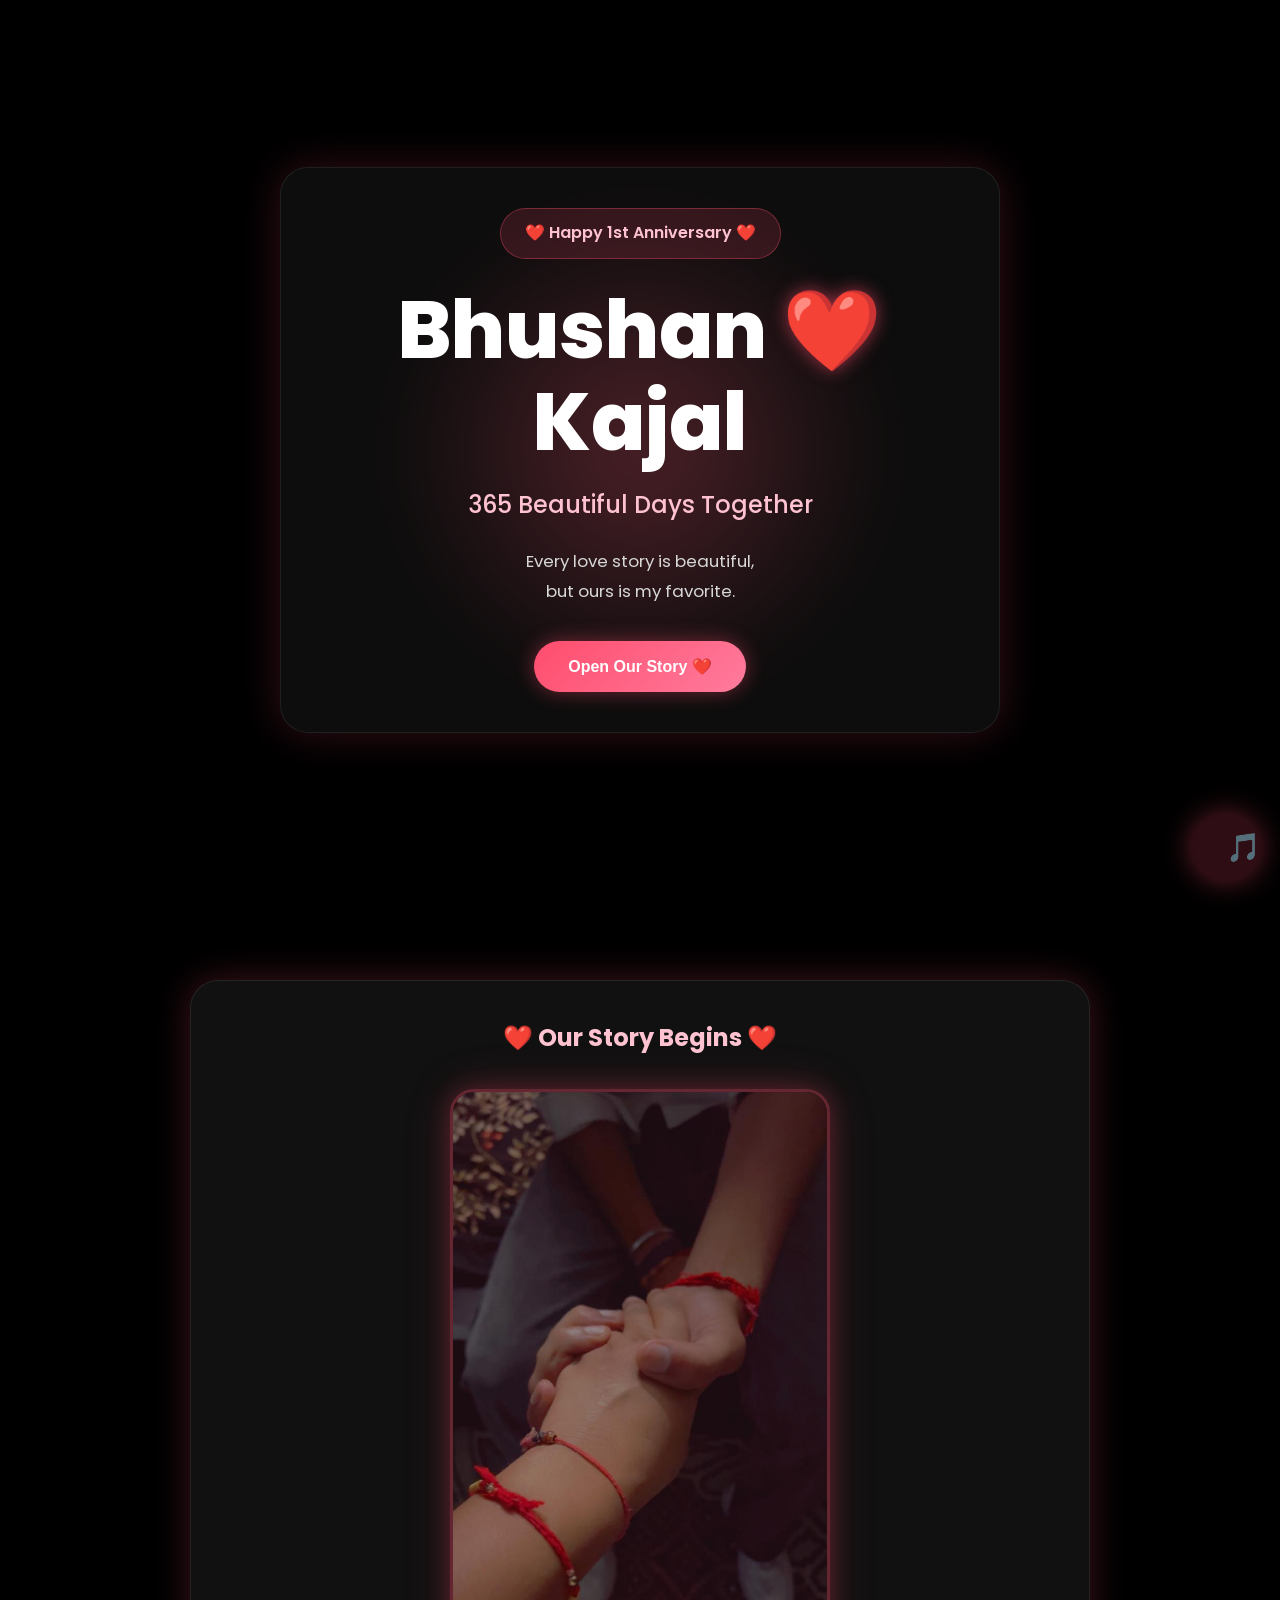
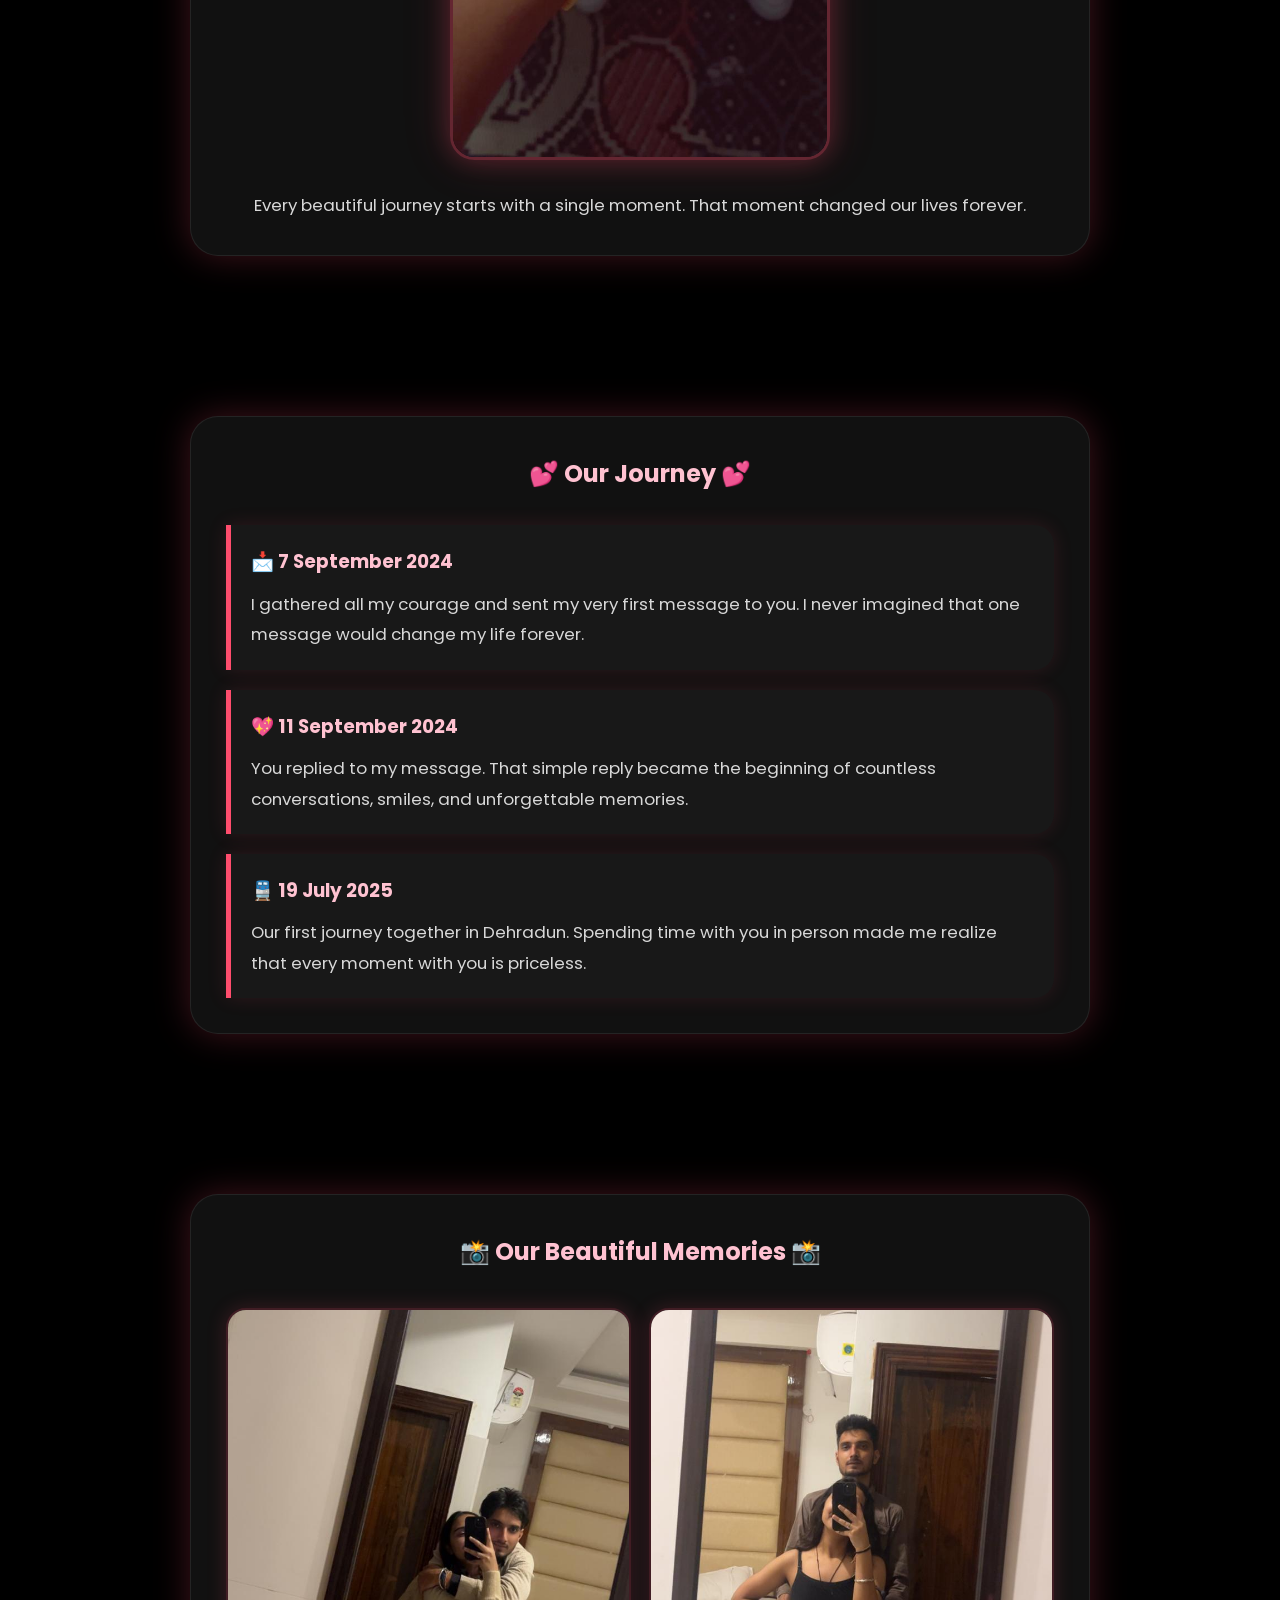
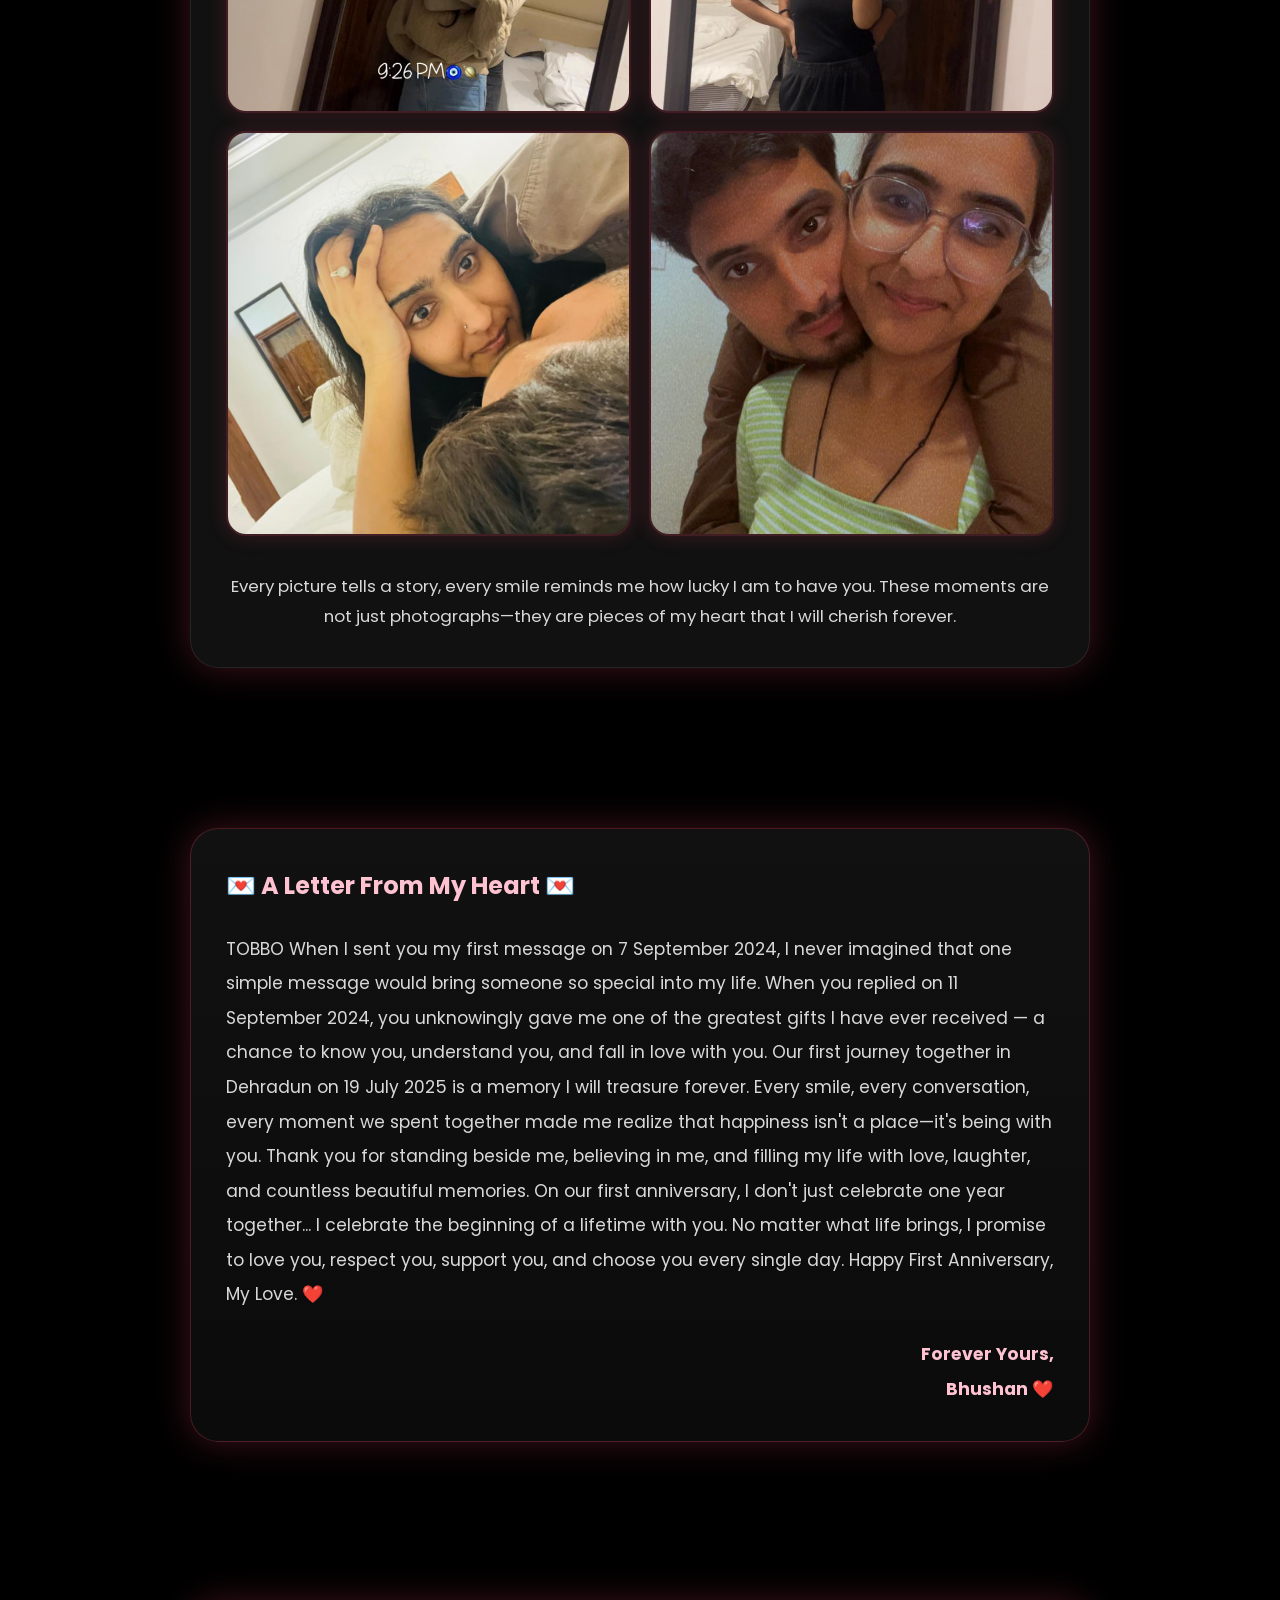
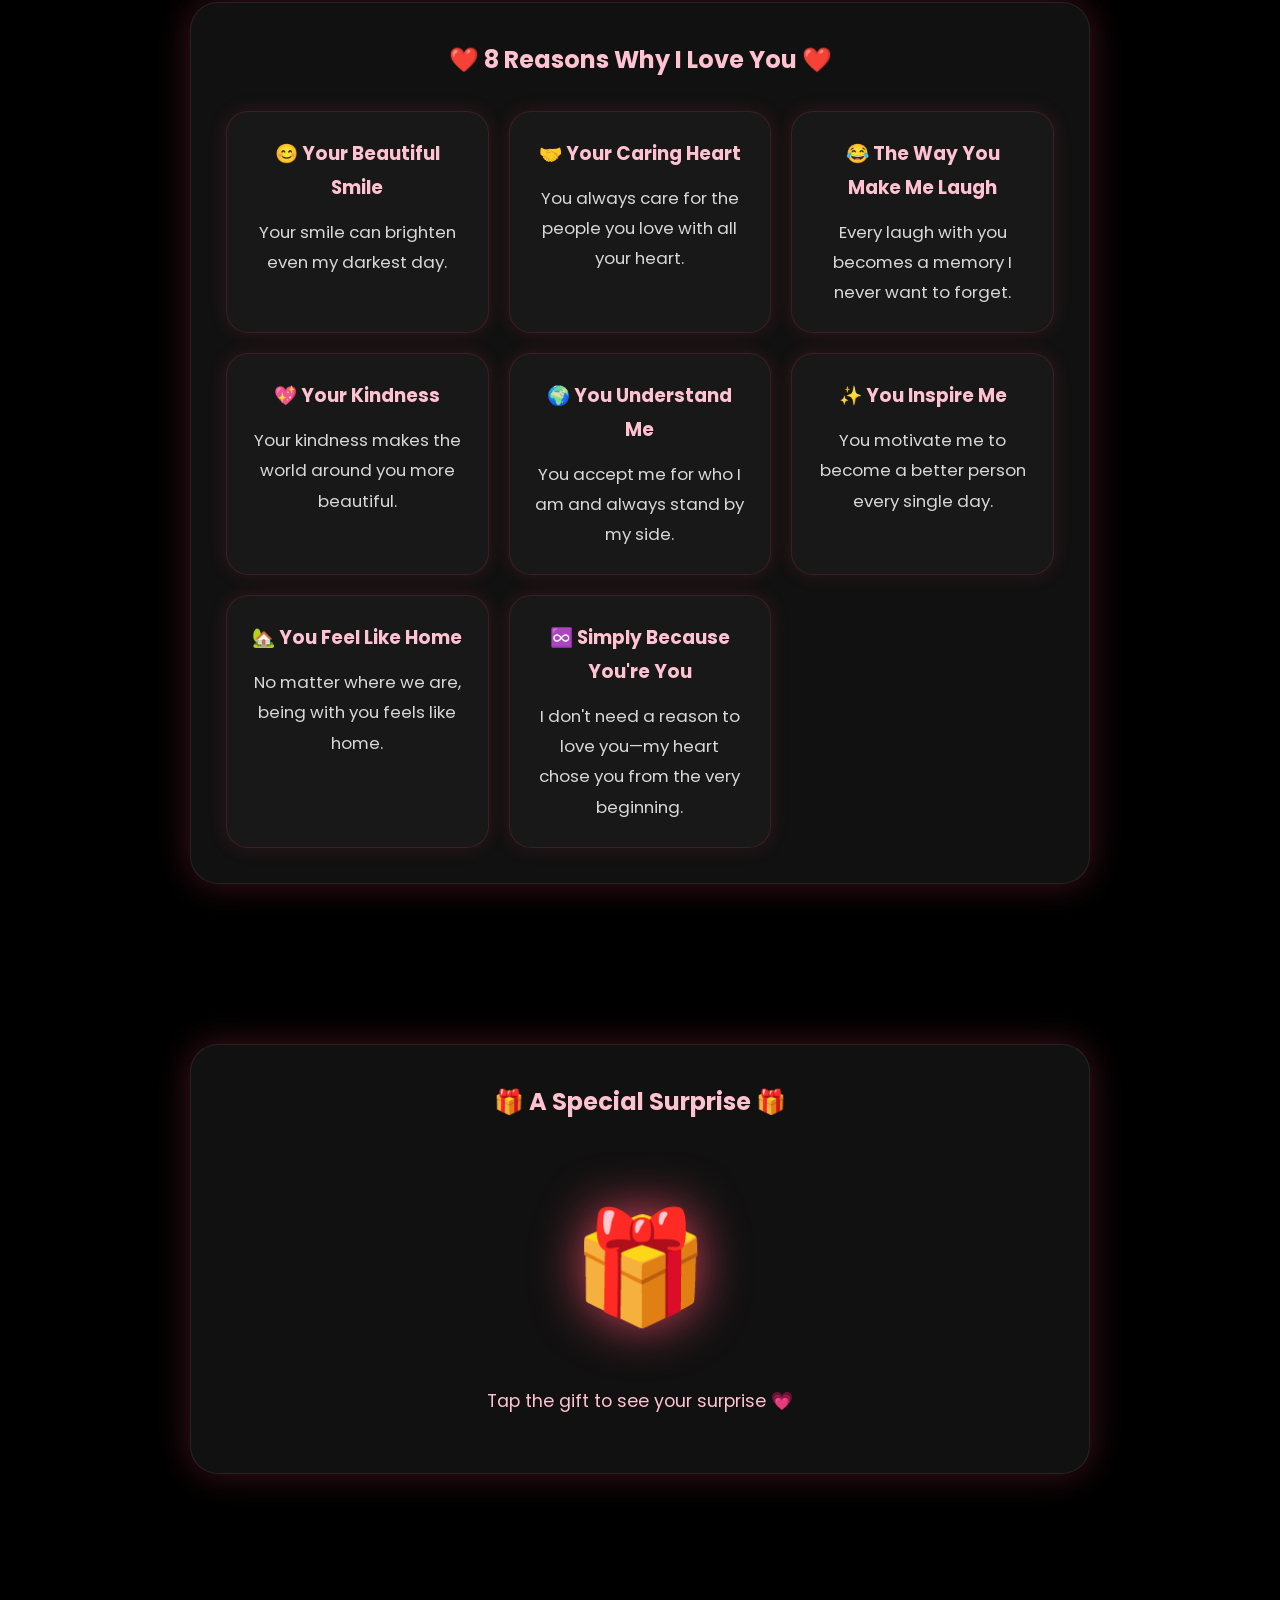
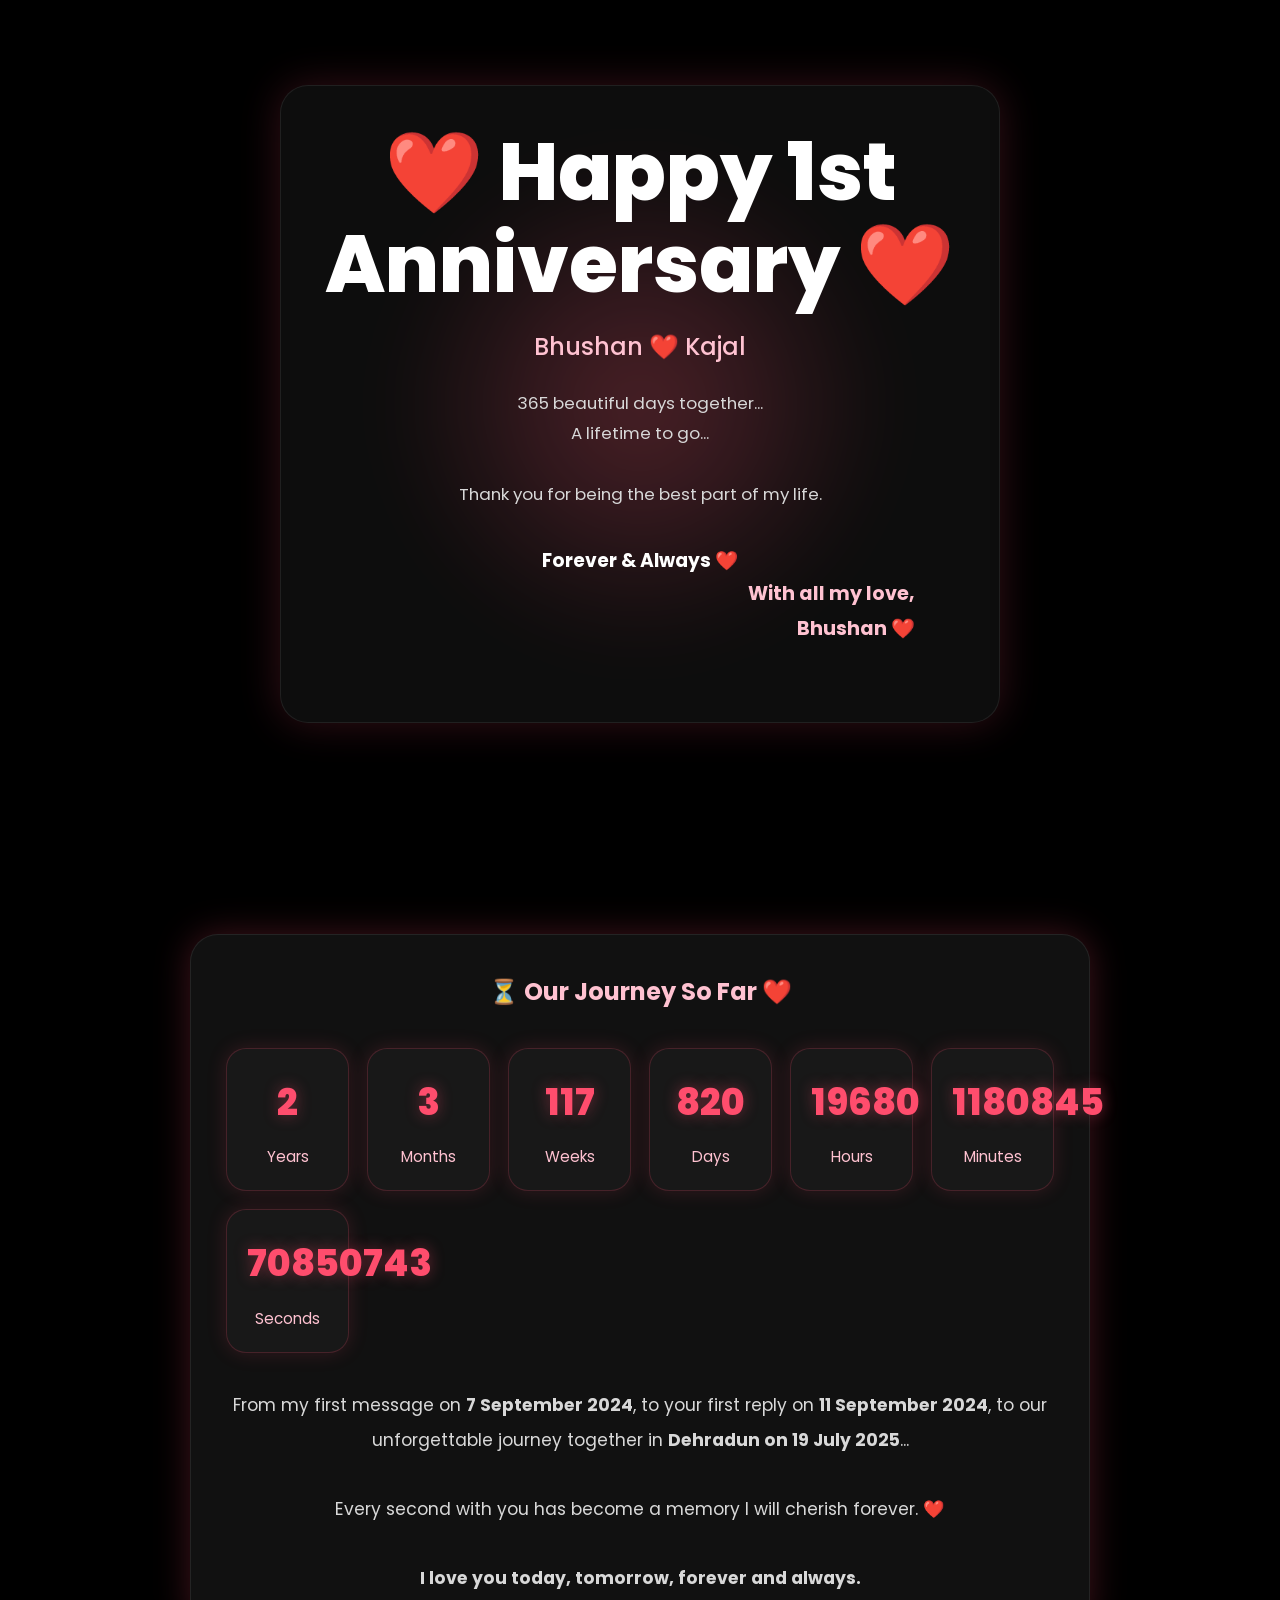
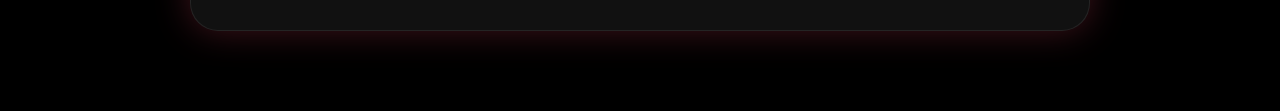
==== index.html @ 85b5dd40 "Initial commit: One Year Togetherness website" ====
<!DOCTYPE html>
<html lang="en">
<head>
<meta charset="UTF-8">
<meta name="viewport" content="width=device-width, initial-scale=1.0">
<title>Bhushan ❤️ Kajal</title>

<link rel="stylesheet" href="assets/css/style.css">

<link href="https://fonts.googleapis.com/css2?family=Poppins:wght@300;400;600;700;800&display=swap" rel="stylesheet">

</head>

<body>
<div id="particles"></div>
<div id="loader">
<div class="loader-heart">❤️</div>
<h1>Bhushan ❤️ Kajal</h1>
<p>Loading Our Love Story...</p>
</div>

<section id="home" class="hero">

<div class="overlay"></div>

<div class="content">

<div class="badge">
❤️ Happy 1st Anniversary ❤️
</div>

<h1>
Bhushan <span>❤️</span> Kajal
</h1>

<h2>365 Beautiful Days Together</h2>

<p>
Every love story is beautiful,<br>
but ours is my favorite.
</p>

<button id="startStory">
Open Our Story ❤️
</button>

</div>

</section>

<section id="story" class="story">

<div class="story-card">

<h2>❤️ Our Story Begins ❤️</h2>

<img src="assets/images/1.jpg" class="story-photo">

<p>
Every beautiful journey starts with a single moment.
That moment changed our lives forever.
</p>

</div>

</section>


<section id="how-we-met" class="story">

<div class="story-card">

<h2>💕 Our Journey 💕</h2>

<div class="timeline">

<div class="timeline-item">
<h3>📩 7 September 2024</h3>
<p>I gathered all my courage and sent my very first message to you. I never imagined that one message would change my life forever.</p>
</div>

<div class="timeline-item">
<h3>💖 11 September 2024</h3>
<p>You replied to my message. That simple reply became the beginning of countless conversations, smiles, and unforgettable memories.</p>
</div>

<div class="timeline-item">
<h3>🚆 19 July 2025</h3>
<p>Our first journey together in Dehradun. Spending time with you in person made me realize that every moment with you is priceless.</p>
</div>

</div>

</div>

</section>


<section id="memories" class="story">

<div class="story-card">

<h2>📸 Our Beautiful Memories 📸</h2>

<div class="gallery">

<img src="assets/images/3.jpg" alt="Memory 1">
<img src="assets/images/4.jpg" alt="Memory 2">
<img src="assets/images/5.jpg" alt="Memory 3">
<img src="assets/images/6.jpg" alt="Memory 4">

</div>

<p>
Every picture tells a story, every smile reminds me how lucky I am to have you.
These moments are not just photographs—they are pieces of my heart that I will cherish forever.
</p>

</div>

</section>


<section id="letter" class="story">

<div class="story-card letter">

<h2>💌 A Letter From My Heart 💌</h2>

<p>

TOBBO

When I sent you my first message on 7 September 2024, I never imagined that one simple message would bring someone so special into my life.

When you replied on 11 September 2024, you unknowingly gave me one of the greatest gifts I have ever received — a chance to know you, understand you, and fall in love with you.

Our first journey together in Dehradun on 19 July 2025 is a memory I will treasure forever. Every smile, every conversation, every moment we spent together made me realize that happiness isn't a place—it's being with you.

Thank you for standing beside me, believing in me, and filling my life with love, laughter, and countless beautiful memories.

On our first anniversary, I don't just celebrate one year together...
I celebrate the beginning of a lifetime with you.

No matter what life brings, I promise to love you, respect you, support you, and choose you every single day.

Happy First Anniversary, My Love. ❤️

</p>

<p class="signature">
Forever Yours,<br>
Bhushan ❤️
</p>

</div>

</section>


<section id="reasons" class="story">

<div class="story-card">

<h2>❤️ 8 Reasons Why I Love You ❤️</h2>

<div class="reasons-grid">

<div class="reason-card">
<h3>😊 Your Beautiful Smile</h3>
<p>Your smile can brighten even my darkest day.</p>
</div>

<div class="reason-card">
<h3>🤝 Your Caring Heart</h3>
<p>You always care for the people you love with all your heart.</p>
</div>

<div class="reason-card">
<h3>😂 The Way You Make Me Laugh</h3>
<p>Every laugh with you becomes a memory I never want to forget.</p>
</div>

<div class="reason-card">
<h3>💖 Your Kindness</h3>
<p>Your kindness makes the world around you more beautiful.</p>
</div>

<div class="reason-card">
<h3>🌍 You Understand Me</h3>
<p>You accept me for who I am and always stand by my side.</p>
</div>

<div class="reason-card">
<h3>✨ You Inspire Me</h3>
<p>You motivate me to become a better person every single day.</p>
</div>

<div class="reason-card">
<h3>🏡 You Feel Like Home</h3>
<p>No matter where we are, being with you feels like home.</p>
</div>

<div class="reason-card">
<h3>♾️ Simply Because You're You</h3>
<p>I don't need a reason to love you—my heart chose you from the very beginning.</p>
</div>

</div>

</div>

</section>


<section id="surprise" class="story">

<div class="story-card">

<h2>🎁 A Special Surprise 🎁</h2>

<div class="gift-container">

<div id="gift" class="gift-box">🎁</div>

<p class="gift-text">Tap the gift to see your surprise 💗</p>

<div id="secretMessage" class="secret-message">

<div class="photo-glow">
<img src="assets/images/8.jpg" class="surprise-photo">
</div>

<h2>I Love You Kajal ❤️</h2>

<p>
You are the best thing that has ever happened to me.<br><br>
Happy First Anniversary, My Love ❤️
</p>

</div>

</div>

</div>

</section>


<section id="finale" class="hero finale">

<div class="overlay"></div>

<div class="content"><h1>❤️ Happy 1st Anniversary ❤️</h1>

<h2>Bhushan ❤️ Kajal</h2>

<p class="final-text">
365 beautiful days together...<br>
A lifetime to go...<br><br>

Thank you for being the best part of my life.
</p>

<h3 class="forever">
Forever & Always ❤️
</h3>

<p class="signature">
With all my love,<br>
Bhushan ❤️
</p>

</div>

</section>

<section id="timer" class="story">

<div class="story-card">

<h2>⏳ Our Journey So Far ❤️</h2>

<div class="timer-grid">

<div class="timer-box">
<span id="years">0</span>
<small>Years</small>
</div>

<div class="timer-box">
<span id="months">0</span>
<small>Months</small>
</div>

<div class="timer-box">
<span id="weeks">0</span>
<small>Weeks</small>
</div>

<div class="timer-box">
<span id="days">0</span>
<small>Days</small>
</div>

<div class="timer-box">
<span id="hours">0</span>
<small>Hours</small>
</div>

<div class="timer-box">
<span id="minutes">0</span>
<small>Minutes</small>
</div>

<div class="timer-box">
<span id="seconds">0</span>
<small>Seconds</small>
</div>

</div>

<p class="journey-ending">

From my first message on <strong>7 September 2024</strong>,
to your first reply on <strong>11 September 2024</strong>,
to our unforgettable journey together in
<strong>Dehradun on 19 July 2025</strong>...

<br><br>

Every second with you has become a memory I will cherish forever. ❤️

<br><br>

<b>I love you today, tomorrow, forever and always.</b>

</p>

</div>

</section>

<audio id="bgMusic" loop>
<source src="assets/music/song.mp3" type="audio/mpeg">
</audio>
<button id="musicBtn" class="music-btn">🎵</button>
<script src="assets/js/script.js"></script>
</body>
</html>
---- assets/css/style.css ----
*{
margin:0;
padding:0;
box-sizing:border-box;
}

:root{
--bg:#000000;
--card:#111111;
--card2:#181818;
--rose:#ff4d6d;
--rose-light:#ffc2d1;
--text:#ffffff;
--text-soft:#d8d8d8;
--border:rgba(255,255,255,.08);
--shadow:0 0 35px rgba(255,77,109,.25);
}

html{
scroll-behavior:smooth;
}

body{
font-family:'Poppins',sans-serif;
background:var(--bg);
color:var(--text);
overflow-x:hidden;
line-height:1.8;
}

section{
position:relative;
padding:80px 20px;
background:var(--bg);
}

h1,h2,h3{
color:var(--text);
font-weight:700;
}

h2{
color:var(--rose-light);
margin-bottom:25px;
}

p{
color:var(--text-soft);
font-size:1.05rem;
}

.story{
display:flex;
justify-content:center;
align-items:center;
}

.story-card{
width:min(900px,95%);
background:var(--card);
border:1px solid var(--border);
border-radius:28px;
padding:35px;
text-align:center;
box-shadow:var(--shadow);
backdrop-filter:blur(15px);
transition:.4s;
}

.story-card:hover{
transform:translateY(-5px);
box-shadow:0 0 45px rgba(255,77,109,.35);
}

button{
background:linear-gradient(135deg,#ff4d6d,#ff7b9d);
color:#fff;
border:none;
padding:16px 34px;
border-radius:999px;
font-size:1rem;
font-weight:700;
cursor:pointer;
transition:.35s;
box-shadow:0 0 20px rgba(255,77,109,.4);
}

button:hover{
transform:translateY(-3px) scale(1.03);
box-shadow:0 0 35px rgba(255,77,109,.6);
}

img{
max-width:100%;
display:block;
}


.hero{
min-height:100vh;
display:flex;
justify-content:center;
align-items:center;
text-align:center;
position:relative;
overflow:hidden;
background:#000;
}

.hero::before{
content:"";
position:absolute;
width:500px;
height:500px;
border-radius:50%;
background:radial-gradient(circle,rgba(255,77,109,.28),transparent 70%);
filter:blur(40px);
animation:heroGlow 6s ease-in-out infinite alternate;
}

.content{
position:relative;
z-index:2;
width:min(92%,720px);
padding:40px;
background:rgba(255,255,255,.05);
border:1px solid rgba(255,255,255,.08);
border-radius:28px;
backdrop-filter:blur(18px);
box-shadow:0 0 40px rgba(255,77,109,.20);
animation:fadeUp 1.2s ease;
}

.badge{
display:inline-block;
padding:10px 24px;
border-radius:999px;
background:rgba(255,77,109,.15);
border:1px solid rgba(255,77,109,.35);
color:var(--rose-light);
font-weight:600;
margin-bottom:25px;
}

.hero h1{
font-size:clamp(3rem,9vw,5rem);
font-weight:800;
line-height:1.15;
margin-bottom:15px;
}

.hero h1 span{
color:var(--rose);
text-shadow:0 0 18px rgba(255,77,109,.6);
}

.hero h2{
font-size:1.5rem;
font-weight:500;
margin-bottom:20px;
}

.hero p{
max-width:550px;
margin:0 auto 35px;
}

@keyframes heroGlow{
from{
transform:scale(.9);
opacity:.5;
}
to{
transform:scale(1.15);
opacity:1;
}
}

@keyframes fadeUp{
from{
opacity:0;
transform:translateY(40px);
}
to{
opacity:1;
transform:translateY(0);
}
}


.story-photo{
width:100%;
max-width:380px;
margin:30px auto;
border-radius:24px;
border:3px solid rgba(255,77,109,.35);
box-shadow:
0 0 25px rgba(255,77,109,.25),
0 0 50px rgba(255,77,109,.15);
transition:.4s;
}

.story-photo:hover{
transform:scale(1.03);
box-shadow:
0 0 40px rgba(255,77,109,.45),
0 0 70px rgba(255,77,109,.25);
}

.timeline{
margin-top:30px;
display:flex;
flex-direction:column;
gap:20px;
}

.timeline-item{
background:var(--card2);
border-left:5px solid var(--rose);
padding:20px;
border-radius:0 20px 20px 0;
text-align:left;
transition:.35s;
box-shadow:0 0 20px rgba(255,77,109,.12);
}

.timeline-item:hover{
transform:translateX(8px);
box-shadow:0 0 35px rgba(255,77,109,.3);
}

.timeline-item h3{
color:var(--rose-light);
margin-bottom:10px;
}

.gallery{
display:grid;
grid-template-columns:repeat(2,1fr);
gap:18px;
margin:35px 0;
}

.gallery img{
width:100%;
aspect-ratio:1/1;
object-fit:cover;
border-radius:20px;
border:2px solid rgba(255,77,109,.2);
transition:.4s;
box-shadow:0 0 20px rgba(255,77,109,.18);
}

.gallery img:hover{
transform:scale(1.05) rotate(1deg);
border-color:var(--rose);
box-shadow:0 0 40px rgba(255,77,109,.45);
}

@media(max-width:600px){

.gallery{
grid-template-columns:1fr;
}

.story-card{
padding:25px;
}

}


/* ---------- Love Letter ---------- */

.letter{
text-align:left;
background:linear-gradient(180deg,#111,#0b0b0b);
border:1px solid rgba(255,77,109,.25);
}

.letter p{
font-size:1.08rem;
line-height:2;
}

.signature{
margin-top:25px;
text-align:right;
font-size:1.2rem;
font-weight:700;
color:var(--rose-light);
}

/* ---------- Reasons ---------- */

.reasons-grid{
display:grid;
grid-template-columns:repeat(auto-fit,minmax(230px,1fr));
gap:20px;
margin-top:30px;
}

.reason-card{
background:var(--card2);
padding:25px;
border-radius:22px;
border:1px solid rgba(255,77,109,.15);
transition:.35s;
box-shadow:0 0 20px rgba(255,77,109,.12);
}

.reason-card:hover{
transform:translateY(-8px);
border-color:var(--rose);
box-shadow:0 0 40px rgba(255,77,109,.35);
}

.reason-card h3{
margin-bottom:12px;
color:var(--rose-light);
}

/* ---------- Surprise ---------- */

.gift-container{
text-align:center;
padding:20px;
}

.gift-box{
font-size:110px;
cursor:pointer;
display:inline-block;
animation:bounce 2s infinite;
filter:drop-shadow(0 0 25px rgba(255,77,109,.8));
transition:.3s;
}

.gift-box:hover{
transform:scale(1.12);
}

.gift-text{
margin-top:20px;
color:var(--rose-light);
font-size:1.1rem;
}

.secret-message{
display:none;
margin-top:30px;
animation:fadeIn .8s ease;
}

.photo-glow{
width:280px;
height:280px;
margin:0 auto 25px;
padding:8px;
border-radius:50%;
background:radial-gradient(circle,#ff4d6d,#28000f);
box-shadow:
0 0 30px rgba(255,77,109,.45),
0 0 70px rgba(255,77,109,.25);
}

.surprise-photo{
width:100%;
height:100%;
border-radius:50%;
object-fit:cover;
border:5px solid rgba(255,255,255,.25);
}

/* ---------- Timer ---------- */

.timer-grid{
display:grid;
grid-template-columns:repeat(auto-fit,minmax(110px,1fr));
gap:18px;
margin:35px 0;
}

.timer-box{
background:var(--card2);
padding:20px;
border-radius:20px;
border:1px solid rgba(255,77,109,.2);
box-shadow:0 0 20px rgba(255,77,109,.15);
transition:.3s;
}

.timer-box:hover{
transform:translateY(-5px);
box-shadow:0 0 35px rgba(255,77,109,.35);
}

.timer-box span{
display:block;
font-size:2.3rem;
font-weight:800;
color:var(--rose);
text-shadow:0 0 15px rgba(255,77,109,.4);
}

.timer-box small{
display:block;
margin-top:8px;
color:var(--rose-light);
font-size:.95rem;
}

.journey-ending{
margin-top:35px;
line-height:2;
font-size:1.08rem;
}

@keyframes bounce{
0%,100%{transform:translateY(0);}
50%{transform:translateY(-15px);}
}

@keyframes fadeIn{
from{
opacity:0;
transform:scale(.9);
}
to{
opacity:1;
transform:scale(1);
}
}


#loader{
position:fixed;
inset:0;
background:#000;
display:flex;
flex-direction:column;
justify-content:center;
align-items:center;
z-index:99999;
transition:opacity 1.5s ease,transform 1.5s ease,filter 1.5s ease;
}

.loader-heart{
font-size:90px;
animation:heartbeat 1.2s infinite;
filter:drop-shadow(0 0 25px rgba(255,77,109,.8));
}

#loader h1{
margin-top:20px;
font-size:2.3rem;
color:#fff;
}

#loader p{
margin-top:12px;
color:var(--rose-light);
}

.loader-hide{
opacity:0;
transform:scale(1.15);
filter:blur(15px);
pointer-events:none;
}

@keyframes heartbeat{
0%,100%{transform:scale(1);}
25%{transform:scale(1.15);}
50%{transform:scale(.95);}
75%{transform:scale(1.2);}
}


#particles{
position:fixed;
top:0;
left:0;
width:100%;
height:100%;
pointer-events:none;
overflow:hidden;
z-index:1;
}

.particle{
position:absolute;
top:-10%;
font-size:22px;
opacity:.7;
animation:fall linear infinite;
user-select:none;
}

@keyframes fall{
0%{
transform:translateY(-10vh) rotate(0deg);
opacity:0;
}
10%{
opacity:.8;
}
100%{
transform:translateY(110vh) translateX(80px) rotate(360deg);
opacity:0;
}

}


.heart{
position:fixed;
font-size:24px;
pointer-events:none;
z-index:9999;
animation:heartFly 3s linear forwards;
}

@keyframes heartFly{

0%{
opacity:1;
transform:translateY(0) scale(1);
}

100%{
opacity:0;
transform:translateY(-350px) rotate(720deg) scale(.2);
}

}


.music-btn{
position:fixed;
right:20px;
bottom:20px;
width:65px;
height:65px;
border:none;
border-radius:50%;
background:rgba(255,77,109,.18);
backdrop-filter:blur(12px);
color:white;
font-size:28px;
cursor:pointer;
z-index:9999;
box-shadow:0 0 30px rgba(255,77,109,.45);
transition:.3s;
}

.music-btn:hover{
transform:scale(1.12);
box-shadow:0 0 45px rgba(255,77,109,.7);
}
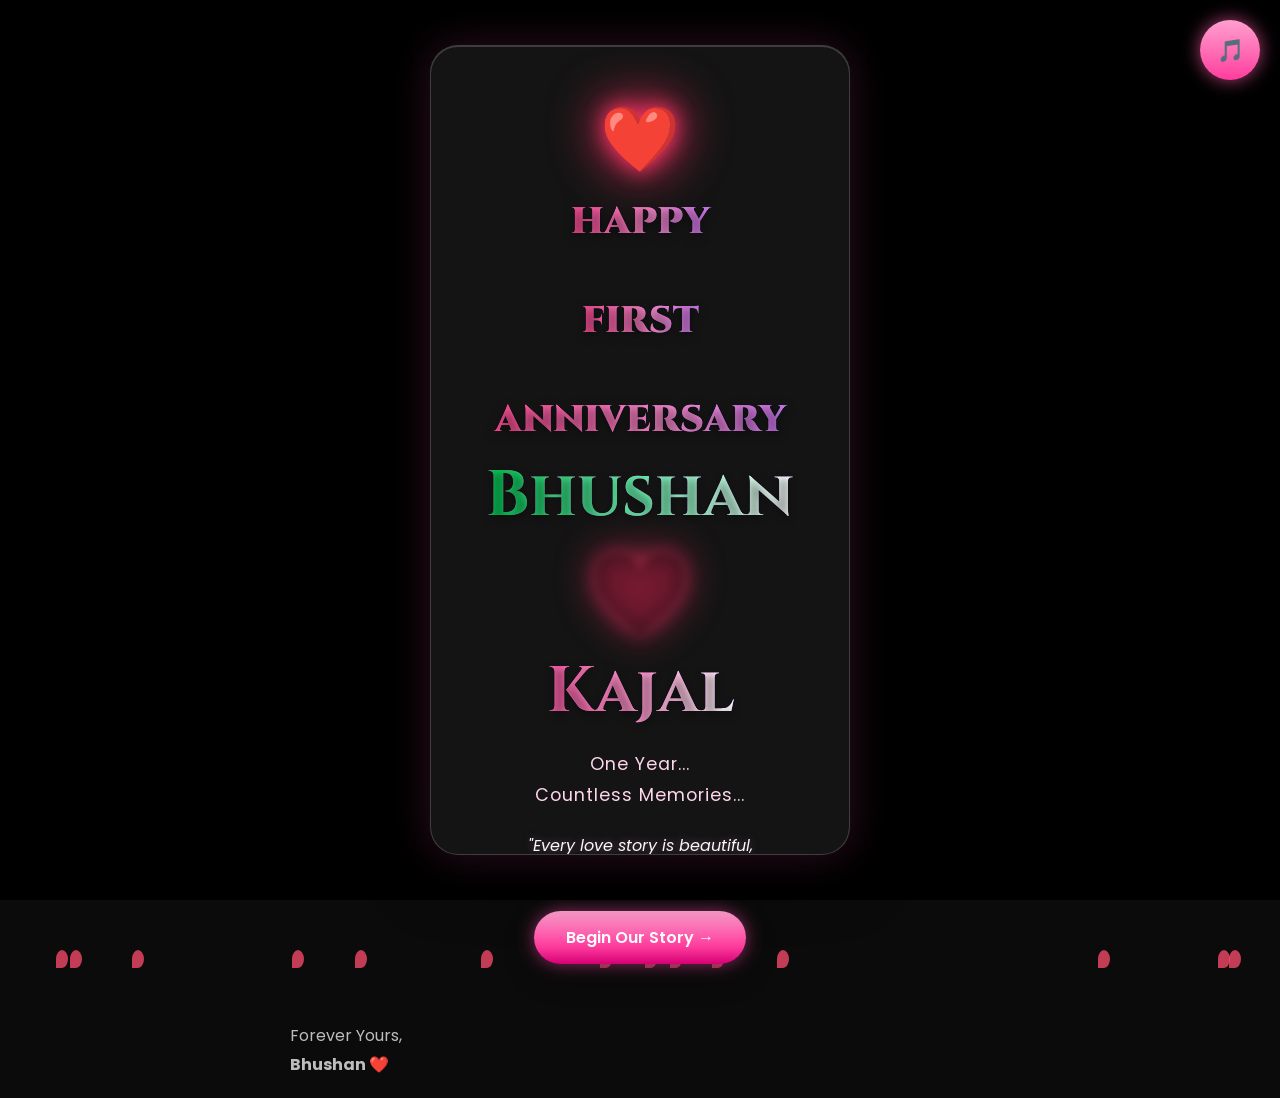
==== commit 0f518a85: "Enhance anniversary website with premium memories gallery and UI improvements" ====
--- a/index.html
+++ b/index.html
@@ -1,351 +1,129 @@
 <!DOCTYPE html>
 <html lang="en">
 <head>
-<meta charset="UTF-8">
-<meta name="viewport" content="width=device-width, initial-scale=1.0">
-<title>Bhushan ❤️ Kajal</title>
+    <meta charset="UTF-8">
+    <meta name="viewport" content="width=device-width, initial-scale=1.0">
+    <title>Our First Anniversary ❤️</title>
 
-<link rel="stylesheet" href="assets/css/style.css">
+    <link rel="preconnect" href="https://fonts.googleapis.com">
+    <link rel="preconnect" href="https://fonts.gstatic.com" crossorigin>
 
-<link href="https://fonts.googleapis.com/css2?family=Poppins:wght@300;400;600;700;800&display=swap" rel="stylesheet">
+    <link href="https://fonts.googleapis.com/css2?family=Cinzel:wght@400;600;700&family=Poppins:wght@300;400;500&display=swap" rel="stylesheet">
 
+    <link rel="stylesheet" href="assets/css/style.css">
 </head>
 
-<body>
-<div id="particles"></div>
+<body data-chapter="0">
+
+<!-- ===========================
+     LOADER
+============================ -->
+
 <div id="loader">
-<div class="loader-heart">❤️</div>
-<h1>Bhushan ❤️ Kajal</h1>
-<p>Loading Our Love Story...</p>
-</div>
 
-<section id="home" class="hero">
+    <div class="loader-content">
 
-<div class="overlay"></div>
+        <div class="loader-heart">
+            ❤️
+        </div>
 
-<div class="content">
-
-<div class="badge">
-❤️ Happy 1st Anniversary ❤️
-</div>
-
-<h1>
-Bhushan <span>❤️</span> Kajal
+<h1 class="loader-title">
+<span>HAPPY</span><br>
+<span>FIRST</span><br>
+<span>ANNIVERSARY</span>
 </h1>
 
-<h2>365 Beautiful Days Together</h2>
+<h2 class="loader-names">
+<div>Bhushan</div>
+<div class="loader-heart-name">❤️</div>
+<div>Kajal</div>
+</h2>
 
-<p>
-Every love story is beautiful,<br>
-but ours is my favorite.
-</p>
+        <p class="loader-subtitle">
+            One Year...<br>
+            Countless Memories...
+        </p>
 
-<button id="startStory">
-Open Our Story ❤️
-</button>
+        <p class="loader-quote">
+            "Every love story is beautiful,<br>
+            but ours is my favorite."
+        </p>
+
+        <div class="loader-bar">
+            <div class="loader-progress"></div>
+        </div>
+
+        <p class="loader-loading">
+            Loading our love story...
+        </p>
+
+    </div>
 
 </div>
 
-</section>
+<!-- ===========================
+     HEADER
+============================ -->
 
-<section id="story" class="story">
+<header class="chapter-header">
 
-<div class="story-card">
+    <h3>
+        ❤️ Chapter 1 of 9
+    </h3>
 
-<h2>❤️ Our Story Begins ❤️</h2>
+</header>
 
-<img src="assets/images/1.jpg" class="story-photo">
+<!-- ===========================
+     HERO
+============================ -->
 
-<p>
-Every beautiful journey starts with a single moment.
-That moment changed our lives forever.
-</p>
+<main class="chapter">
 
-</div>
+    <section class="hero">
 
-</section>
+<h1 class="hero-title">
+<span>HAPPY</span><br>
+<span>FIRST</span><br>
+<span>ANNIVERSARY</span>
+</h1>
 
+<h2 class="hero-names">
+<div>Bhushan</div>
+<div class="love-heart">❤️</div>
+<div>Kajal</div>
+</h2>
 
-<section id="how-we-met" class="story">
+        <p class="hero-text">
+            365 days of love,<br>
+            countless smiles,<br>
+            unforgettable memories,<br>
+            and forever still ahead.
+        </p>
 
-<div class="story-card">
+        <a href="our-story.html" class="btn">
+            Begin Our Story →
+        </a>
 
-<h2>💕 Our Journey 💕</h2>
+    </section>
 
-<div class="timeline">
+</main>
 
-<div class="timeline-item">
-<h3>📩 7 September 2024</h3>
-<p>I gathered all my courage and sent my very first message to you. I never imagined that one message would change my life forever.</p>
-</div>
+<!-- ===========================
+     FOOTER
+============================ -->
 
-<div class="timeline-item">
-<h3>💖 11 September 2024</h3>
-<p>You replied to my message. That simple reply became the beginning of countless conversations, smiles, and unforgettable memories.</p>
-</div>
+<footer>
 
-<div class="timeline-item">
-<h3>🚆 19 July 2025</h3>
-<p>Our first journey together in Dehradun. Spending time with you in person made me realize that every moment with you is priceless.</p>
-</div>
+    <p>
+        Forever Yours,<br>
+        <strong>Bhushan ❤️</strong>
+    </p>
 
-</div>
+</footer>
 
-</div>
+<script src="assets/js/config.js"></script>
+<script src="assets/js/components.js"></script>
+<script src="assets/js/script.js"></script>
 
-</section>
-
-
-<section id="memories" class="story">
-
-<div class="story-card">
-
-<h2>📸 Our Beautiful Memories 📸</h2>
-
-<div class="gallery">
-
-<img src="assets/images/3.jpg" alt="Memory 1">
-<img src="assets/images/4.jpg" alt="Memory 2">
-<img src="assets/images/5.jpg" alt="Memory 3">
-<img src="assets/images/6.jpg" alt="Memory 4">
-
-</div>
-
-<p>
-Every picture tells a story, every smile reminds me how lucky I am to have you.
-These moments are not just photographs—they are pieces of my heart that I will cherish forever.
-</p>
-
-</div>
-
-</section>
-
-
-<section id="letter" class="story">
-
-<div class="story-card letter">
-
-<h2>💌 A Letter From My Heart 💌</h2>
-
-<p>
-
-TOBBO
-
-When I sent you my first message on 7 September 2024, I never imagined that one simple message would bring someone so special into my life.
-
-When you replied on 11 September 2024, you unknowingly gave me one of the greatest gifts I have ever received — a chance to know you, understand you, and fall in love with you.
-
-Our first journey together in Dehradun on 19 July 2025 is a memory I will treasure forever. Every smile, every conversation, every moment we spent together made me realize that happiness isn't a place—it's being with you.
-
-Thank you for standing beside me, believing in me, and filling my life with love, laughter, and countless beautiful memories.
-
-On our first anniversary, I don't just celebrate one year together...
-I celebrate the beginning of a lifetime with you.
-
-No matter what life brings, I promise to love you, respect you, support you, and choose you every single day.
-
-Happy First Anniversary, My Love. ❤️
-
-</p>
-
-<p class="signature">
-Forever Yours,<br>
-Bhushan ❤️
-</p>
-
-</div>
-
-</section>
-
-
-<section id="reasons" class="story">
-
-<div class="story-card">
-
-<h2>❤️ 8 Reasons Why I Love You ❤️</h2>
-
-<div class="reasons-grid">
-
-<div class="reason-card">
-<h3>😊 Your Beautiful Smile</h3>
-<p>Your smile can brighten even my darkest day.</p>
-</div>
-
-<div class="reason-card">
-<h3>🤝 Your Caring Heart</h3>
-<p>You always care for the people you love with all your heart.</p>
-</div>
-
-<div class="reason-card">
-<h3>😂 The Way You Make Me Laugh</h3>
-<p>Every laugh with you becomes a memory I never want to forget.</p>
-</div>
-
-<div class="reason-card">
-<h3>💖 Your Kindness</h3>
-<p>Your kindness makes the world around you more beautiful.</p>
-</div>
-
-<div class="reason-card">
-<h3>🌍 You Understand Me</h3>
-<p>You accept me for who I am and always stand by my side.</p>
-</div>
-
-<div class="reason-card">
-<h3>✨ You Inspire Me</h3>
-<p>You motivate me to become a better person every single day.</p>
-</div>
-
-<div class="reason-card">
-<h3>🏡 You Feel Like Home</h3>
-<p>No matter where we are, being with you feels like home.</p>
-</div>
-
-<div class="reason-card">
-<h3>♾️ Simply Because You're You</h3>
-<p>I don't need a reason to love you—my heart chose you from the very beginning.</p>
-</div>
-
-</div>
-
-</div>
-
-</section>
-
-
-<section id="surprise" class="story">
-
-<div class="story-card">
-
-<h2>🎁 A Special Surprise 🎁</h2>
-
-<div class="gift-container">
-
-<div id="gift" class="gift-box">🎁</div>
-
-<p class="gift-text">Tap the gift to see your surprise 💗</p>
-
-<div id="secretMessage" class="secret-message">
-
-<div class="photo-glow">
-<img src="assets/images/8.jpg" class="surprise-photo">
-</div>
-
-<h2>I Love You Kajal ❤️</h2>
-
-<p>
-You are the best thing that has ever happened to me.<br><br>
-Happy First Anniversary, My Love ❤️
-</p>
-
-</div>
-
-</div>
-
-</div>
-
-</section>
-
-
-<section id="finale" class="hero finale">
-
-<div class="overlay"></div>
-
-<div class="content"><h1>❤️ Happy 1st Anniversary ❤️</h1>
-
-<h2>Bhushan ❤️ Kajal</h2>
-
-<p class="final-text">
-365 beautiful days together...<br>
-A lifetime to go...<br><br>
-
-Thank you for being the best part of my life.
-</p>
-
-<h3 class="forever">
-Forever & Always ❤️
-</h3>
-
-<p class="signature">
-With all my love,<br>
-Bhushan ❤️
-</p>
-
-</div>
-
-</section>
-
-<section id="timer" class="story">
-
-<div class="story-card">
-
-<h2>⏳ Our Journey So Far ❤️</h2>
-
-<div class="timer-grid">
-
-<div class="timer-box">
-<span id="years">0</span>
-<small>Years</small>
-</div>
-
-<div class="timer-box">
-<span id="months">0</span>
-<small>Months</small>
-</div>
-
-<div class="timer-box">
-<span id="weeks">0</span>
-<small>Weeks</small>
-</div>
-
-<div class="timer-box">
-<span id="days">0</span>
-<small>Days</small>
-</div>
-
-<div class="timer-box">
-<span id="hours">0</span>
-<small>Hours</small>
-</div>
-
-<div class="timer-box">
-<span id="minutes">0</span>
-<small>Minutes</small>
-</div>
-
-<div class="timer-box">
-<span id="seconds">0</span>
-<small>Seconds</small>
-</div>
-
-</div>
-
-<p class="journey-ending">
-
-From my first message on <strong>7 September 2024</strong>,
-to your first reply on <strong>11 September 2024</strong>,
-to our unforgettable journey together in
-<strong>Dehradun on 19 July 2025</strong>...
-
-<br><br>
-
-Every second with you has become a memory I will cherish forever. ❤️
-
-<br><br>
-
-<b>I love you today, tomorrow, forever and always.</b>
-
-</p>
-
-</div>
-
-</section>
-
-<audio id="bgMusic" loop>
-<source src="assets/music/song.mp3" type="audio/mpeg">
-</audio>
-<button id="musicBtn" class="music-btn">🎵</button>
-<script src="assets/js/script.js"></script>
 </body>
 </html>
-
--- a/assets/css/style.css
+++ b/assets/css/style.css
@@ -1,561 +1,1663 @@
+@import url('https://fonts.googleapis.com/css2?family=Cinzel:wght@400;600;700&family=Poppins:wght@300;400;500;600;700&display=swap');
+
+:root{
+  --bg:#0b0b0b;
+  --surface:#151515;
+  --card:rgba(255,255,255,.05);
+
+  --gold:#d4af37;
+  --rose:#ff5c8a;
+  --text:#f5f5f5;
+  --muted:#bdbdbd;
+
+  --border:rgba(255,255,255,.08);
+
+  --radius:22px;
+
+  --shadow:0 0 35px rgba(212,175,55,.18);
+
+  --transition:.35s ease;
+}
+
 *{
-margin:0;
-padding:0;
-box-sizing:border-box;
-}
-
-:root{
---bg:#000000;
---card:#111111;
---card2:#181818;
---rose:#ff4d6d;
---rose-light:#ffc2d1;
---text:#ffffff;
---text-soft:#d8d8d8;
---border:rgba(255,255,255,.08);
---shadow:0 0 35px rgba(255,77,109,.25);
+  margin:0;
+  padding:0;
+  box-sizing:border-box;
 }
 
 html{
-scroll-behavior:smooth;
+  scroll-behavior:smooth;
 }
 
 body{
-font-family:'Poppins',sans-serif;
-background:var(--bg);
-color:var(--text);
-overflow-x:hidden;
-line-height:1.8;
-}
-
-section{
-position:relative;
-padding:80px 20px;
-background:var(--bg);
+  background:var(--bg);
+  color:var(--text);
+  font-family:'Poppins',sans-serif;
+  min-height:100vh;
+  overflow-x:hidden;
+}
+
+img{
+  max-width:100%;
+  display:block;
+}
+
+a{
+  color:inherit;
+  text-decoration:none;
+}
+
+button{
+  font:inherit;
+  border:none;
+  outline:none;
+  cursor:pointer;
+}
+
+.container{
+  width:min(1100px,92%);
+  margin:auto;
+}
+
+.chapter{
+  min-height:100vh;
+  display:flex;
+  flex-direction:column;
+  justify-content:center;
+  align-items:center;
+  text-align:center;
+  padding:40px 20px;
 }
 
 h1,h2,h3{
-color:var(--text);
-font-weight:700;
+  font-family:'Cinzel',serif;
+  color:var(--gold);
+  line-height:1.2;
+}
+
+h1{
+  font-size:clamp(2.4rem,8vw,4rem);
 }
 
 h2{
-color:var(--rose-light);
-margin-bottom:25px;
+  font-size:clamp(2rem,6vw,3rem);
 }
 
 p{
-color:var(--text-soft);
-font-size:1.05rem;
-}
-
-.story{
-display:flex;
-justify-content:center;
-align-items:center;
-}
-
-.story-card{
-width:min(900px,95%);
-background:var(--card);
-border:1px solid var(--border);
-border-radius:28px;
-padding:35px;
-text-align:center;
-box-shadow:var(--shadow);
-backdrop-filter:blur(15px);
-transition:.4s;
-}
-
-.story-card:hover{
-transform:translateY(-5px);
-box-shadow:0 0 45px rgba(255,77,109,.35);
-}
-
-button{
-background:linear-gradient(135deg,#ff4d6d,#ff7b9d);
-color:#fff;
-border:none;
-padding:16px 34px;
-border-radius:999px;
-font-size:1rem;
-font-weight:700;
-cursor:pointer;
-transition:.35s;
-box-shadow:0 0 20px rgba(255,77,109,.4);
-}
-
-button:hover{
-transform:translateY(-3px) scale(1.03);
-box-shadow:0 0 35px rgba(255,77,109,.6);
-}
-
-img{
-max-width:100%;
-display:block;
-}
-
-
-.hero{
-min-height:100vh;
-display:flex;
-justify-content:center;
-align-items:center;
-text-align:center;
-position:relative;
-overflow:hidden;
-background:#000;
-}
-
-.hero::before{
-content:"";
-position:absolute;
-width:500px;
-height:500px;
-border-radius:50%;
-background:radial-gradient(circle,rgba(255,77,109,.28),transparent 70%);
-filter:blur(40px);
-animation:heroGlow 6s ease-in-out infinite alternate;
-}
-
-.content{
-position:relative;
-z-index:2;
-width:min(92%,720px);
-padding:40px;
-background:rgba(255,255,255,.05);
-border:1px solid rgba(255,255,255,.08);
-border-radius:28px;
-backdrop-filter:blur(18px);
-box-shadow:0 0 40px rgba(255,77,109,.20);
-animation:fadeUp 1.2s ease;
-}
-
-.badge{
-display:inline-block;
-padding:10px 24px;
-border-radius:999px;
-background:rgba(255,77,109,.15);
-border:1px solid rgba(255,77,109,.35);
-color:var(--rose-light);
-font-weight:600;
-margin-bottom:25px;
-}
-
-.hero h1{
-font-size:clamp(3rem,9vw,5rem);
-font-weight:800;
-line-height:1.15;
-margin-bottom:15px;
-}
-
-.hero h1 span{
-color:var(--rose);
-text-shadow:0 0 18px rgba(255,77,109,.6);
-}
-
-.hero h2{
-font-size:1.5rem;
-font-weight:500;
-margin-bottom:20px;
-}
-
-.hero p{
-max-width:550px;
-margin:0 auto 35px;
-}
-
-@keyframes heroGlow{
-from{
-transform:scale(.9);
-opacity:.5;
-}
-to{
-transform:scale(1.15);
-opacity:1;
-}
+  color:var(--muted);
+  line-height:1.8;
+  font-size:1rem;
+  max-width:700px;
+  margin:18px auto;
+}
+
+.btn{
+  display:inline-flex;
+  align-items:center;
+  justify-content:center;
+  gap:10px;
+
+  margin-top:25px;
+  padding:14px 32px;
+
+  background:var(--gold);
+  color:#000;
+
+  border-radius:999px;
+
+  font-weight:600;
+
+  transition:var(--transition);
+}
+
+.btn:hover{
+  transform:translateY(-3px);
+  box-shadow:var(--shadow);
+}
+
+.card{
+  width:100%;
+  max-width:800px;
+
+  padding:35px;
+
+  background:var(--card);
+
+  border:1px solid var(--border);
+
+  border-radius:var(--radius);
+
+  backdrop-filter:blur(12px);
+}
+
+.chapter-title{
+  color:var(--rose);
+  font-size:.95rem;
+  letter-spacing:3px;
+  text-transform:uppercase;
+  margin-bottom:18px;
+}
+
+/* ========= CHAPTER HEADER ========= */
+
+.chapter-progress{
+    display:inline-block;
+    padding:8px 18px;
+    border:1px solid var(--gold);
+    border-radius:999px;
+    color:var(--gold);
+    margin-bottom:25px;
+    font-size:.9rem;
+    letter-spacing:2px;
+}
+
+/* ========= NAVIGATION ========= */
+
+.chapter-nav{
+    width:100%;
+    max-width:900px;
+    margin:60px auto 0;
+    display:flex;
+    justify-content:space-between;
+    align-items:center;
+}
+
+.nav-btn{
+    display:inline-flex;
+    align-items:center;
+    gap:8px;
+    padding:14px 24px;
+    border-radius:999px;
+    background:transparent;
+    border:1px solid var(--gold);
+    color:var(--gold);
+    transition:.3s;
+}
+
+.nav-btn:hover{
+    background:var(--gold);
+    color:#000;
+    box-shadow:var(--shadow);
+}
+
+/* ========= MUSIC ========= */
+
+.music-btn{
+    position:fixed;
+    right:20px;
+    bottom:20px;
+    width:60px;
+    height:60px;
+    border-radius:50%;
+    border:none;
+    background:var(--gold);
+    color:#000;
+    font-size:22px;
+    cursor:pointer;
+    z-index:9999;
+    box-shadow:var(--shadow);
+}
+
+/* ========= ANIMATIONS ========= */
+
+.fade-up{
+    opacity:0;
+    transform:translateY(40px);
+    animation:fadeUp 1s ease forwards;
 }
 
 @keyframes fadeUp{
-from{
-opacity:0;
-transform:translateY(40px);
-}
-to{
-opacity:1;
-transform:translateY(0);
-}
-}
-
-
-.story-photo{
-width:100%;
-max-width:380px;
-margin:30px auto;
-border-radius:24px;
-border:3px solid rgba(255,77,109,.35);
-box-shadow:
-0 0 25px rgba(255,77,109,.25),
-0 0 50px rgba(255,77,109,.15);
-transition:.4s;
-}
-
-.story-photo:hover{
-transform:scale(1.03);
-box-shadow:
-0 0 40px rgba(255,77,109,.45),
-0 0 70px rgba(255,77,109,.25);
-}
-
-.timeline{
-margin-top:30px;
-display:flex;
-flex-direction:column;
-gap:20px;
-}
-
-.timeline-item{
-background:var(--card2);
-border-left:5px solid var(--rose);
-padding:20px;
-border-radius:0 20px 20px 0;
-text-align:left;
-transition:.35s;
-box-shadow:0 0 20px rgba(255,77,109,.12);
-}
-
-.timeline-item:hover{
-transform:translateX(8px);
-box-shadow:0 0 35px rgba(255,77,109,.3);
-}
-
-.timeline-item h3{
-color:var(--rose-light);
-margin-bottom:10px;
-}
-
-.gallery{
-display:grid;
-grid-template-columns:repeat(2,1fr);
-gap:18px;
-margin:35px 0;
-}
-
-.gallery img{
-width:100%;
-aspect-ratio:1/1;
-object-fit:cover;
-border-radius:20px;
-border:2px solid rgba(255,77,109,.2);
-transition:.4s;
-box-shadow:0 0 20px rgba(255,77,109,.18);
-}
-
-.gallery img:hover{
-transform:scale(1.05) rotate(1deg);
-border-color:var(--rose);
-box-shadow:0 0 40px rgba(255,77,109,.45);
-}
-
-@media(max-width:600px){
-
-.gallery{
-grid-template-columns:1fr;
-}
-
-.story-card{
-padding:25px;
-}
-
-}
-
-
-/* ---------- Love Letter ---------- */
-
-.letter{
-text-align:left;
-background:linear-gradient(180deg,#111,#0b0b0b);
-border:1px solid rgba(255,77,109,.25);
-}
-
-.letter p{
-font-size:1.08rem;
-line-height:2;
-}
-
-.signature{
-margin-top:25px;
-text-align:right;
-font-size:1.2rem;
-font-weight:700;
-color:var(--rose-light);
-}
-
-/* ---------- Reasons ---------- */
-
-.reasons-grid{
-display:grid;
-grid-template-columns:repeat(auto-fit,minmax(230px,1fr));
-gap:20px;
-margin-top:30px;
-}
-
-.reason-card{
-background:var(--card2);
-padding:25px;
-border-radius:22px;
-border:1px solid rgba(255,77,109,.15);
-transition:.35s;
-box-shadow:0 0 20px rgba(255,77,109,.12);
-}
-
-.reason-card:hover{
-transform:translateY(-8px);
-border-color:var(--rose);
-box-shadow:0 0 40px rgba(255,77,109,.35);
-}
-
-.reason-card h3{
-margin-bottom:12px;
-color:var(--rose-light);
-}
-
-/* ---------- Surprise ---------- */
-
-.gift-container{
-text-align:center;
-padding:20px;
-}
-
-.gift-box{
-font-size:110px;
-cursor:pointer;
-display:inline-block;
-animation:bounce 2s infinite;
-filter:drop-shadow(0 0 25px rgba(255,77,109,.8));
-transition:.3s;
-}
-
-.gift-box:hover{
-transform:scale(1.12);
-}
-
-.gift-text{
-margin-top:20px;
-color:var(--rose-light);
-font-size:1.1rem;
-}
-
-.secret-message{
-display:none;
-margin-top:30px;
-animation:fadeIn .8s ease;
-}
-
-.photo-glow{
-width:280px;
-height:280px;
-margin:0 auto 25px;
-padding:8px;
-border-radius:50%;
-background:radial-gradient(circle,#ff4d6d,#28000f);
-box-shadow:
-0 0 30px rgba(255,77,109,.45),
-0 0 70px rgba(255,77,109,.25);
-}
-
-.surprise-photo{
-width:100%;
-height:100%;
-border-radius:50%;
-object-fit:cover;
-border:5px solid rgba(255,255,255,.25);
-}
-
-/* ---------- Timer ---------- */
-
-.timer-grid{
-display:grid;
-grid-template-columns:repeat(auto-fit,minmax(110px,1fr));
-gap:18px;
-margin:35px 0;
-}
-
-.timer-box{
-background:var(--card2);
-padding:20px;
-border-radius:20px;
-border:1px solid rgba(255,77,109,.2);
-box-shadow:0 0 20px rgba(255,77,109,.15);
-transition:.3s;
-}
-
-.timer-box:hover{
-transform:translateY(-5px);
-box-shadow:0 0 35px rgba(255,77,109,.35);
-}
-
-.timer-box span{
-display:block;
-font-size:2.3rem;
-font-weight:800;
-color:var(--rose);
-text-shadow:0 0 15px rgba(255,77,109,.4);
-}
-
-.timer-box small{
-display:block;
-margin-top:8px;
-color:var(--rose-light);
-font-size:.95rem;
-}
-
-.journey-ending{
-margin-top:35px;
-line-height:2;
-font-size:1.08rem;
-}
-
-@keyframes bounce{
-0%,100%{transform:translateY(0);}
-50%{transform:translateY(-15px);}
+    to{
+        opacity:1;
+        transform:translateY(0);
+    }
+}
+
+.glow{
+    animation:glow 2s ease-in-out infinite alternate;
+}
+
+@keyframes glow{
+    from{
+        text-shadow:0 0 10px rgba(212,175,55,.2);
+    }
+    to{
+        text-shadow:0 0 30px rgba(212,175,55,.8);
+    }
+}
+
+/* ========= STARS ========= */
+
+.stars{
+    position:fixed;
+    inset:0;
+    pointer-events:none;
+    z-index:-2;
+    background-image:
+        radial-gradient(#ffffff 1px, transparent 1px);
+    background-size:50px 50px;
+    opacity:.15;
+}
+
+/* ========= PETALS ========= */
+
+.petals{
+    position:fixed;
+    inset:0;
+    overflow:hidden;
+    pointer-events:none;
+    z-index:-1;
+}
+
+
+/* ==========================================
+   MODULE 3 : ANIMATIONS & PAGE TRANSITIONS
+   ========================================== */
+
+/* Fade In */
+.fade-in{
+    animation:fadeIn 1s ease forwards;
 }
 
 @keyframes fadeIn{
-from{
-opacity:0;
-transform:scale(.9);
-}
-to{
-opacity:1;
-transform:scale(1);
-}
-}
-
+    from{
+        opacity:0;
+    }
+    to{
+        opacity:1;
+    }
+}
+
+/* Zoom */
+.zoom-in{
+    animation:zoomIn .8s ease forwards;
+}
+
+@keyframes zoomIn{
+    from{
+        opacity:0;
+        transform:scale(.9);
+    }
+    to{
+        opacity:1;
+        transform:scale(1);
+    }
+}
+
+/* Floating */
+.float{
+    animation:float 4s ease-in-out infinite;
+}
+
+@keyframes float{
+    0%,100%{
+        transform:translateY(0);
+    }
+    50%{
+        transform:translateY(-10px);
+    }
+}
+
+/* Heart Beat */
+.heartbeat{
+    animation:heartbeat 1.5s infinite;
+}
+
+@keyframes heartbeat{
+    0%,100%{
+        transform:scale(1);
+    }
+    25%{
+        transform:scale(1.08);
+    }
+    50%{
+        transform:scale(.98);
+    }
+    75%{
+        transform:scale(1.08);
+    }
+}
+
+/* Page Transition */
+
+body{
+    animation:pageFade .6s ease;
+}
+
+@keyframes pageFade{
+    from{
+        opacity:0;
+    }
+    to{
+        opacity:1;
+    }
+}
+
+/* Selection */
+
+::selection{
+    background:var(--gold);
+    color:#000;
+}
+
+
+/* ==========================
+   Loader
+========================== */
 
 #loader{
-position:fixed;
-inset:0;
-background:#000;
-display:flex;
-flex-direction:column;
-justify-content:center;
-align-items:center;
-z-index:99999;
-transition:opacity 1.5s ease,transform 1.5s ease,filter 1.5s ease;
+    position:fixed;
+    inset:0;
+    background:#000;
+    display:flex;
+    justify-content:center;
+    align-items:center;
+    z-index:99999;
+    transition:opacity 1s ease,visibility 1s ease;
+}
+
+#loader.hide{
+    opacity:0;
+    visibility:hidden;
+}
+
+.loader-content{
+    text-align:center;
+    max-width:420px;
+    padding:20px;
 }
 
 .loader-heart{
-font-size:90px;
-animation:heartbeat 1.2s infinite;
-filter:drop-shadow(0 0 25px rgba(255,77,109,.8));
-}
-
-#loader h1{
-margin-top:20px;
-font-size:2.3rem;
-color:#fff;
-}
-
-#loader p{
-margin-top:12px;
-color:var(--rose-light);
-}
-
-.loader-hide{
-opacity:0;
-transform:scale(1.15);
-filter:blur(15px);
-pointer-events:none;
+    font-size:70px;
+    color:#ff4d6d;
+    animation:pulse 1.5s infinite;
+}
+
+.loader-title{
+    margin-top:15px;
+    font-size:42px;
+    color:#fff;
+}
+
+.loader-title span{
+    color:#ff4d6d;
+}
+
+.loader-subtitle{
+    margin-top:15px;
+    color:#d4af37;
+    line-height:1.8;
+    font-size:20px;
+}
+
+.loader-quote{
+    margin:25px 0;
+    color:#cccccc;
+    font-style:italic;
+    line-height:1.7;
+}
+
+.loader-bar{
+    width:100%;
+    height:8px;
+    border-radius:10px;
+    overflow:hidden;
+    background:#222;
+}
+
+.loader-progress{
+    width:0%;
+    height:100%;
+    background:linear-gradient(90deg,#ff4d6d,#d4af37);
+    animation:loading 4s linear forwards;
+}
+
+.loader-loading{
+    margin-top:15px;
+    color:#ffffff;
+    letter-spacing:2px;
+}
+
+@keyframes loading{
+    from{width:0;}
+    to{width:100%;}
+}
+
+@keyframes pulse{
+    0%,100%{
+        transform:scale(1);
+    }
+    50%{
+        transform:scale(1.15);
+    }
+}
+
+/* ==========================
+   Animated Stars
+========================== */
+
+.stars{
+    position:fixed;
+    inset:0;
+    z-index:-1;
+    overflow:hidden;
+    pointer-events:none;
+}
+
+.star{
+    position:absolute;
+    width:2px;
+    height:2px;
+    background:#fff;
+    border-radius:50%;
+    animation:twinkle 2s infinite ease-in-out;
+}
+
+@keyframes twinkle{
+    0%,100%{
+        opacity:.2;
+        transform:scale(1);
+    }
+    50%{
+        opacity:1;
+        transform:scale(2);
+    }
+}
+
+/* ==========================
+   Rose Petals
+========================== */
+
+.petal{
+    position:fixed;
+    top:-40px;
+    width:12px;
+    height:18px;
+    background:#ff4d6d;
+    border-radius:50% 50% 50% 0;
+    opacity:.75;
+    animation:fall linear forwards;
+    pointer-events:none;
+}
+
+@keyframes fall{
+    from{
+        transform:translateY(-40px) rotate(0deg);
+    }
+
+    to{
+        transform:translateY(110vh) rotate(360deg);
+    }
+}
+
+/* ==========================
+   Gold Glow
+========================== */
+
+.loader-title{
+    background:linear-gradient(90deg,#fff7c2,#ffd700,#fff7c2);
+    background-size:300% auto;
+    -webkit-background-clip:text;
+    -webkit-text-fill-color:transparent;
+    animation:goldGlow 3s linear infinite;
+    text-shadow:0 0 15px rgba(255,215,0,.4);
+}
+
+@keyframes goldGlow{
+    from{
+        background-position:0% center;
+    }
+    to{
+        background-position:300% center;
+    }
+}
+
+
+/* ==========================
+   Neon Heart
+========================== */
+
+.loader-heart{
+
+    filter:
+        drop-shadow(0 0 8px #ff4d6d)
+        drop-shadow(0 0 18px #ff4d6d)
+        drop-shadow(0 0 30px #ff4d6d);
+
+    animation:heartbeat 1.2s infinite;
 }
 
 @keyframes heartbeat{
-0%,100%{transform:scale(1);}
-25%{transform:scale(1.15);}
-50%{transform:scale(.95);}
-75%{transform:scale(1.2);}
-}
-
-
-#particles{
-position:fixed;
-top:0;
-left:0;
-width:100%;
-height:100%;
-pointer-events:none;
-overflow:hidden;
-z-index:1;
-}
-
-.particle{
-position:absolute;
-top:-10%;
-font-size:22px;
-opacity:.7;
-animation:fall linear infinite;
-user-select:none;
-}
-
-@keyframes fall{
-0%{
-transform:translateY(-10vh) rotate(0deg);
-opacity:0;
-}
-10%{
-opacity:.8;
-}
-100%{
-transform:translateY(110vh) translateX(80px) rotate(360deg);
-opacity:0;
-}
-
-}
-
-
-.heart{
-position:fixed;
-font-size:24px;
-pointer-events:none;
-z-index:9999;
-animation:heartFly 3s linear forwards;
-}
-
-@keyframes heartFly{
-
-0%{
-opacity:1;
-transform:translateY(0) scale(1);
-}
-
-100%{
-opacity:0;
-transform:translateY(-350px) rotate(720deg) scale(.2);
-}
-
-}
-
-
-.music-btn{
-position:fixed;
-right:20px;
-bottom:20px;
-width:65px;
-height:65px;
-border:none;
-border-radius:50%;
-background:rgba(255,77,109,.18);
-backdrop-filter:blur(12px);
-color:white;
-font-size:28px;
-cursor:pointer;
-z-index:9999;
-box-shadow:0 0 30px rgba(255,77,109,.45);
-transition:.3s;
-}
-
-.music-btn:hover{
-transform:scale(1.12);
-box-shadow:0 0 45px rgba(255,77,109,.7);
-}
-
+
+    0%,100%{
+        transform:scale(1);
+    }
+
+    20%{
+        transform:scale(1.18);
+    }
+
+    40%{
+        transform:scale(.95);
+    }
+
+    60%{
+        transform:scale(1.25);
+    }
+
+    80%{
+        transform:scale(1);
+    }
+
+}
+
+
+/* ==========================
+   Sparkles
+========================== */
+
+.sparkle{
+
+    position:fixed;
+
+    width:8px;
+
+    height:8px;
+
+    border-radius:50%;
+
+    background:#ffd700;
+
+    pointer-events:none;
+
+    animation:spark .8s linear forwards;
+
+    box-shadow:0 0 12px #ffd700;
+
+}
+
+@keyframes spark{
+
+    to{
+
+        opacity:0;
+
+        transform:translateY(-30px) scale(0);
+
+    }
+
+}
+
+
+/* ==========================================
+   3D Pink Anniversary Title
+========================================== */
+
+.hero-title{
+
+    font-family:'Cinzel',serif;
+    font-size:clamp(3rem,8vw,5rem);
+    font-weight:700;
+    text-align:center;
+
+    background:linear-gradient(
+        to bottom,
+        #ffd6ec 0%,
+        #ff8fc7 25%,
+        #ff4fa3 55%,
+        #d81b60 100%
+    );
+
+    -webkit-background-clip:text;
+    -webkit-text-fill-color:transparent;
+
+    text-shadow:
+        0 2px 0 #b00052,
+        0 4px 0 #920045,
+        0 6px 0 #730037,
+        0 8px 12px rgba(0,0,0,.6),
+        0 0 25px rgba(255,80,180,.8);
+}
+
+/* ==========================================
+   3D Green Names
+========================================== */
+
+.hero-names{
+
+    font-family:'Cinzel',serif;
+    font-size:clamp(2.2rem,6vw,4rem);
+    font-weight:700;
+    text-align:center;
+
+    background:linear-gradient(
+        to bottom,
+        #d8ffe6 0%,
+        #77ffb3 30%,
+        #22c55e 60%,
+        #0b8d45 100%
+    );
+
+    -webkit-background-clip:text;
+    -webkit-text-fill-color:transparent;
+
+    text-shadow:
+        0 2px 0 #087a39,
+        0 4px 0 #06642f,
+        0 6px 0 #044f24,
+        0 8px 12px rgba(0,0,0,.6),
+        0 0 20px rgba(34,197,94,.8);
+}
+
+/* ==========================================
+   Glowing Heart
+========================================== */
+
+.hero-names span{
+
+    -webkit-text-fill-color:#ff3366;
+
+    text-shadow:
+        0 0 10px #ff3366,
+        0 0 20px #ff3366,
+        0 0 40px #ff3366;
+
+}
+
+
+/* ==========================================
+   Vertical Couple Names
+========================================== */
+
+.hero-names{
+
+    display:flex;
+    flex-direction:column;
+    align-items:center;
+    justify-content:center;
+    gap:8px;
+
+    font-family:'Cinzel',serif;
+    font-size:clamp(2.5rem,7vw,4.5rem);
+    font-weight:700;
+    line-height:1;
+}
+
+.hero-names div:first-child,
+.hero-names div:last-child{
+
+    background:linear-gradient(
+        to bottom,
+        #d8ffe6 0%,
+        #77ffb3 30%,
+        #22c55e 60%,
+        #0b8d45 100%
+    );
+
+    -webkit-background-clip:text;
+    -webkit-text-fill-color:transparent;
+
+    text-shadow:
+        0 2px 0 #087a39,
+        0 4px 0 #06642f,
+        0 8px 12px rgba(0,0,0,.6),
+        0 0 18px rgba(34,197,94,.8);
+
+}
+
+.love-heart{
+
+    font-size:clamp(3rem,8vw,5rem);
+
+    -webkit-text-fill-color:#ff3366;
+
+    text-shadow:
+        0 0 10px #ff3366,
+        0 0 25px #ff3366,
+        0 0 50px #ff3366;
+
+    animation:heartBeat 1.3s infinite;
+
+}
+
+@keyframes heartBeat{
+
+    0%,100%{
+        transform:scale(1);
+    }
+
+    25%{
+        transform:scale(1.15);
+    }
+
+    50%{
+        transform:scale(.95);
+    }
+
+    75%{
+        transform:scale(1.18);
+    }
+
+}
+
+
+/* ==========================================
+   Hero Title (3-Line Layout)
+========================================== */
+
+.hero-title{
+
+    display:flex;
+    flex-direction:column;
+    align-items:center;
+    justify-content:center;
+
+    gap:4px;
+
+    margin-bottom:20px;
+
+}
+
+.hero-title span{
+
+    display:block;
+
+    line-height:.95;
+
+    font-family:'Cinzel',serif;
+
+    font-size:clamp(3rem,11vw,5.5rem);
+
+    font-weight:700;
+
+    background:linear-gradient(
+        to bottom,
+        #ffd6ec,
+        #ff7eb6,
+        #ff3d8b,
+        #c40063
+    );
+
+    -webkit-background-clip:text;
+    -webkit-text-fill-color:transparent;
+
+    text-shadow:
+        0 2px 0 #b00052,
+        0 4px 0 #910046,
+        0 6px 0 #730036,
+        0 10px 20px rgba(0,0,0,.7),
+        0 0 25px rgba(255,50,150,.9);
+
+}
+
+
+/* ==========================================
+   Romantic Pink Button
+========================================== */
+
+.btn{
+
+    background:linear-gradient(
+        to bottom,
+        #ff9fcf,
+        #ff6fb6,
+        #ff3d9d,
+        #d60074
+    ) !important;
+
+    color:white !important;
+
+    border:none;
+
+    border-radius:60px;
+
+    box-shadow:
+        0 0 18px rgba(255,80,170,.55),
+        0 10px 30px rgba(0,0,0,.45);
+
+    transition:.35s;
+}
+
+.btn:hover{
+
+    transform:translateY(-4px) scale(1.04);
+
+    box-shadow:
+        0 0 28px rgba(255,80,170,.9),
+        0 14px 35px rgba(0,0,0,.55);
+
+}
+
+
+/* ==========================================
+   Music Button
+========================================== */
+
+#musicButton{
+
+    background:linear-gradient(
+        to bottom,
+        #ff9fcf,
+        #ff6fb6,
+        #ff3d9d
+    ) !important;
+
+    color:white;
+
+    box-shadow:
+        0 0 20px rgba(255,60,170,.6);
+
+}
+
+
+/* ==========================================
+   Chapter Title
+========================================== */
+
+.chapter-header{
+
+    color:#ff8cc5 !important;
+
+    text-shadow:
+        0 0 8px #ff5ea8,
+        0 0 16px #ff5ea8;
+
+}
+
+
+/* ==========================================
+   Layer Fix
+========================================== */
+
+body{
+    position:relative;
+    overflow-x:hidden;
+}
+
+/* Background Stars */
+
+.stars{
+    position:fixed;
+    inset:0;
+    z-index:-3;
+    pointer-events:none;
+}
+
+/* Rose Petals */
+
+.petal{
+    z-index:-2;
+    pointer-events:none;
+}
+
+/* Main Content */
+
+header,
+main,
+footer,
+.chapter,
+.hero,
+.loader-content{
+
+    position:relative;
+    z-index:10;
+
+}
+
+/* Music Button */
+
+#musicButton{
+
+    position:fixed;
+
+    right:20px;
+
+    bottom:20px;
+
+    z-index:9999;
+
+}
+
+
+/* ==========================================
+   Glass Cards
+========================================== */
+
+.card{
+
+    background:rgba(255,255,255,.06);
+
+    backdrop-filter:blur(14px);
+
+    border:1px solid rgba(255,255,255,.12);
+
+    border-radius:22px;
+
+    box-shadow:
+
+        0 10px 40px rgba(0,0,0,.45),
+
+        inset 0 1px rgba(255,255,255,.15);
+
+}
+
+
+.hero-text{
+
+    color:#ffffff;
+
+    text-shadow:
+
+        0 0 10px rgba(255,150,210,.25);
+
+}
+
+
+/* ==========================================
+   Premium Loader Title
+========================================== */
+
+.loader-title{
+
+    font-family:'Cinzel',serif;
+
+    font-size:clamp(2.8rem,9vw,5rem);
+
+    font-weight:900;
+
+    text-align:center;
+
+    line-height:1.1;
+
+    background:linear-gradient(
+        90deg,
+        #ff4d94 0%,
+        #ff8fd1 18%,
+        #b76cff 36%,
+        #4da6ff 54%,
+        #47d16c 72%,
+        #ffd54d 88%,
+        #ffffff 100%
+    );
+
+    background-size:300% auto;
+
+    -webkit-background-clip:text;
+    -webkit-text-fill-color:transparent;
+
+    animation:rainbowFlow 6s linear infinite;
+
+    text-shadow:
+        0 3px 0 rgba(255,255,255,.15),
+        0 8px 18px rgba(0,0,0,.55);
+
+}
+
+@keyframes rainbowFlow{
+
+    from{
+        background-position:0% center;
+    }
+
+    to{
+        background-position:300% center;
+    }
+
+}
+
+
+.loader-heart{
+
+    display:block;
+
+    text-align:center;
+
+    font-size:4rem;
+
+    margin-bottom:18px;
+
+    animation:loaderBeat 1.2s infinite;
+
+    filter:drop-shadow(0 0 10px #ff3366)
+           drop-shadow(0 0 25px #ff3366);
+
+}
+
+@keyframes loaderBeat{
+
+    0%,100%{
+        transform:scale(1);
+    }
+
+    50%{
+        transform:scale(1.18);
+    }
+
+}
+
+
+/* ==========================================
+   Premium Loader Names
+========================================== */
+
+.loader-names{
+
+    display:flex;
+    flex-direction:column;
+    align-items:center;
+    gap:10px;
+
+    margin:25px 0;
+
+    font-family:'Cinzel',serif;
+
+}
+
+.loader-names div:first-child{
+
+    font-size:2.3rem;
+    font-weight:700;
+
+    background:linear-gradient(
+        to right,
+        #00c853,
+        #69f0ae,
+        #ffffff
+    );
+
+    -webkit-background-clip:text;
+    -webkit-text-fill-color:transparent;
+
+}
+
+.loader-names div:last-child{
+
+    font-size:2.3rem;
+    font-weight:700;
+
+    background:linear-gradient(
+        to right,
+        #ff5ea8,
+        #ff99cc,
+        #ffffff
+    );
+
+    -webkit-background-clip:text;
+    -webkit-text-fill-color:transparent;
+
+}
+
+.loader-heart-name{
+
+    font-size:3.2rem;
+
+    animation:loaderBeat 1.2s infinite;
+
+    filter:drop-shadow(0 0 8px #ff3366)
+           drop-shadow(0 0 18px #ff3366);
+
+}
+
+
+.loader-title{
+
+    font-size:clamp(3rem,10vw,5rem);
+
+    font-weight:900;
+
+    line-height:1;
+
+    text-align:center;
+
+    background:linear-gradient(
+        90deg,
+        #ff4d94,
+        #b76cff,
+        #4da6ff,
+        #47d16c,
+        #ffd54d,
+        #ffffff
+    );
+
+    background-size:300% auto;
+
+    -webkit-background-clip:text;
+    -webkit-text-fill-color:transparent;
+
+    animation:rainbowFlow 6s linear infinite;
+
+    margin-bottom:15px;
+
+}
+
+.loader-title span{
+
+    display:block;
+    margin:6px 0;
+
+}
+
+
+/* ==========================================
+   Premium Loader Glass Card
+========================================== */
+
+.loader-content{
+
+    width:min(90%,420px);
+
+    margin:auto;
+
+    padding:40px 30px;
+
+    text-align:center;
+
+    background:rgba(255,255,255,.08);
+
+    border:1px solid rgba(255,255,255,.18);
+
+    border-radius:28px;
+
+    backdrop-filter:blur(20px);
+
+    -webkit-backdrop-filter:blur(20px);
+
+    box-shadow:
+        0 0 40px rgba(255,80,170,.18),
+        0 20px 60px rgba(0,0,0,.55),
+        inset 0 1px rgba(255,255,255,.18);
+
+}
+
+
+/* ==========================================
+   Premium Loader Progress Bar
+========================================== */
+
+.loader-bar{
+
+    width:100%;
+
+    height:12px;
+
+    overflow:hidden;
+
+    border-radius:999px;
+
+    background:rgba(255,255,255,.12);
+
+    margin:28px auto 18px;
+
+}
+
+.loader-progress{
+
+    height:100%;
+
+    width:0;
+
+    border-radius:999px;
+
+    background:linear-gradient(
+        90deg,
+        #ff4d94,
+        #ff8fd1,
+        #b76cff,
+        #4da6ff,
+        #47d16c,
+        #ffd54d
+    );
+
+    background-size:250% 100%;
+
+    animation:
+        rainbowFlow 5s linear infinite,
+        loaderProgress 3.5s ease forwards;
+
+    box-shadow:
+        0 0 20px rgba(255,105,180,.8);
+
+}
+
+@keyframes loaderProgress{
+
+    from{width:0;}
+
+    to{width:100%;}
+
+}
+
+
+.loader-quote{
+
+    margin-top:20px;
+
+    font-size:1rem;
+
+    line-height:1.7;
+
+    color:#f8f8f8;
+
+    font-style:italic;
+
+    text-shadow:
+        0 0 10px rgba(255,150,220,.4);
+
+}
+
+.loader-subtitle{
+
+    margin-top:12px;
+
+    font-size:1.1rem;
+
+    color:#ffd6ec;
+
+    letter-spacing:1px;
+
+}
+
+.loader-loading{
+
+    margin-top:18px;
+
+    color:#ffffff;
+
+    letter-spacing:2px;
+
+    text-transform:uppercase;
+
+    font-size:.9rem;
+
+}
+
+
+/* Mobile Loader Fix */
+
+.loader-title{
+    font-size:clamp(2rem,8vw,3.2rem) !important;
+    line-height:1.05;
+    margin-bottom:12px;
+}
+
+.loader-title span{
+    margin:2px 0;
+}
+
+
+.loader-content{
+
+    width:min(92%,420px);
+
+    padding:45px 28px 55px;
+
+    max-height:90vh;
+
+    overflow-y:auto;
+
+    box-sizing:border-box;
+
+}
+
+
+.loader-names div:first-child,
+.loader-names div:last-child{
+
+    font-size:2rem;
+
+}
+
+.loader-heart-name{
+
+    font-size:2.7rem;
+
+}
+
+
+/* ==========================================
+   Loader Title - Mobile Friendly
+========================================== */
+
+.loader-title{
+
+    display:flex;
+    flex-direction:column;
+    align-items:center;
+
+    gap:4px;
+
+    margin:10px 0 20px;
+
+}
+
+.loader-title span{
+
+    display:block;
+
+    font-family:'Cinzel',serif;
+
+    font-size:clamp(2.4rem,9vw,3.8rem);
+
+    font-weight:900;
+
+    line-height:0.95;
+
+    background:linear-gradient(
+        90deg,
+        #ff4d94,
+        #ff8fd1,
+        #b76cff,
+        #4da6ff,
+        #47d16c,
+        #ffd54d
+    );
+
+    background-size:300% auto;
+
+    -webkit-background-clip:text;
+    -webkit-text-fill-color:transparent;
+
+    animation:rainbowFlow 6s linear infinite;
+
+    text-shadow:
+        0 3px 10px rgba(0,0,0,.5);
+
+}
+
+
+/* ==========================================
+   Loader Size Adjustment
+========================================== */
+
+/* Reduce Happy First Anniversary */
+
+.loader-title span{
+
+    font-size:clamp(1.5rem,5.5vw,2.3rem) !important;
+
+    line-height:0.9;
+
+}
+
+/* Increase Bhushan ❤️ Kajal */
+
+.loader-names div:first-child,
+.loader-names div:last-child{
+
+    font-size:clamp(2.8rem,9vw,4rem) !important;
+
+    line-height:1;
+
+}
+
+.loader-heart-name{
+
+    font-size:clamp(3.8rem,11vw,5rem) !important;
+
+    margin:8px 0;
+
+}
+
+
+/* Premium Heading Style */
+
+h1,
+h2,
+.section-title,
+.page-title,
+.chapter-title{
+
+    font-family:'Cinzel',serif;
+
+    font-weight:900;
+
+    background:linear-gradient(
+        90deg,
+        #7c6cff 0%,
+        #4da6ff 25%,
+        #49d6c8 50%,
+        #47d16c 75%,
+        #ffffff 100%
+    );
+
+    background-size:300% auto;
+
+    -webkit-background-clip:text;
+    -webkit-text-fill-color:transparent;
+
+    animation:rainbowFlow 6s linear infinite;
+
+}
+
+
+/* ==========================================
+   Global Hero Title Style
+========================================== */
+
+.hero-title{
+
+    font-family:'Cinzel',serif !important;
+
+    font-size:clamp(2.3rem,8vw,4rem);
+
+    font-weight:900;
+
+    text-align:center;
+
+    line-height:1.1;
+
+    background:linear-gradient(
+        90deg,
+        #ff4d94 0%,
+        #ff8fd1 18%,
+        #b76cff 36%,
+        #4da6ff 54%,
+        #47d16c 72%,
+        #ffd54d 88%,
+        #ffffff 100%
+    );
+
+    background-size:300% auto;
+
+    -webkit-background-clip:text;
+    -webkit-text-fill-color:transparent;
+
+    animation:rainbowFlow 6s linear infinite;
+
+    text-shadow:
+        0 4px 10px rgba(0,0,0,.45);
+
+    margin-bottom:25px;
+
+}
+
+
+/* ==========================================
+   Premium H2 Style (All Pages)
+========================================== */
+
+h2{
+
+    font-family:'Cinzel',serif;
+
+    font-size:clamp(1.5rem,5vw,2.3rem);
+
+    font-weight:700;
+
+    text-align:center;
+
+    background:linear-gradient(
+        90deg,
+        #ff5ea8 0%,
+        #b76cff 25%,
+        #4da6ff 50%,
+        #47d16c 75%,
+        #ffffff 100%
+    );
+
+    background-size:300% auto;
+
+    -webkit-background-clip:text;
+    -webkit-text-fill-color:transparent;
+
+    animation:rainbowFlow 6s linear infinite;
+
+    text-shadow:
+        0 3px 8px rgba(0,0,0,.4);
+
+    margin-bottom:18px;
+
+}
+
+
+/* Narrow homepage title */
+
+.hero-title span{
+
+    letter-spacing:-2px !important;
+
+    transform:scaleX(.88);
+
+    display:inline-block;
+
+}
+
+
+/* ==========================================
+   Music Button - Top Right
+========================================== */
+
+#musicButton{
+
+    position:fixed !important;
+
+    top:20px;
+    right:20px;
+
+    bottom:auto !important;
+    left:auto !important;
+
+    width:60px;
+    height:60px;
+
+    border-radius:50%;
+
+    display:flex;
+    align-items:center;
+    justify-content:center;
+
+    z-index:99999;
+
+    background:linear-gradient(
+        180deg,
+        #ff8fc9,
+        #ff5ea8,
+        #ff2d8d
+    );
+
+    color:#ffffff;
+
+    box-shadow:
+        0 0 18px rgba(255,94,168,.7),
+        0 8px 20px rgba(0,0,0,.4);
+
+}
+
+#musicButton:hover{
+
+    transform:scale(1.08);
+
+}
+
+
+/* ==========================================
+   Premium Polaroid Photo Album
+========================================== */
+
+.memory-card{
+
+    width:min(92%,420px);
+
+    margin:40px auto;
+
+    padding:14px 14px 24px;
+
+    background:#ffffff;
+
+    border-radius:10px;
+
+    border:3px solid rgba(255,255,255,.9);
+
+    box-shadow:
+        0 15px 35px rgba(0,0,0,.45),
+        0 0 25px rgba(255,94,168,.35);
+
+    overflow:hidden;
+
+    transition:.4s ease;
+
+}
+
+.memory-card:nth-child(odd){
+
+    transform:rotate(-2deg);
+
+}
+
+.memory-card:nth-child(even){
+
+    transform:rotate(2deg);
+
+}
+
+.memory-card:hover{
+
+    transform:rotate(0deg) scale(1.03);
+
+    box-shadow:
+        0 0 35px rgba(255,94,168,.7),
+        0 20px 45px rgba(0,0,0,.55);
+
+}
+
+.memory-card img{
+
+    width:100%;
+
+    display:block;
+
+    border-radius:4px;
+
+}
+
+.memory-card p{
+
+    margin-top:18px;
+
+    text-align:center;
+
+    font-family:"Caveat",cursive;
+
+    font-size:2rem;
+
+    color:#444;
+
+}
+
+
+.memory-card figcaption{
+
+    margin-top:18px;
+
+    text-align:center;
+
+    font-family:'Caveat',cursive;
+
+    font-size:2rem;
+
+    color:#444;
+
+    line-height:1.3;
+
+}
+
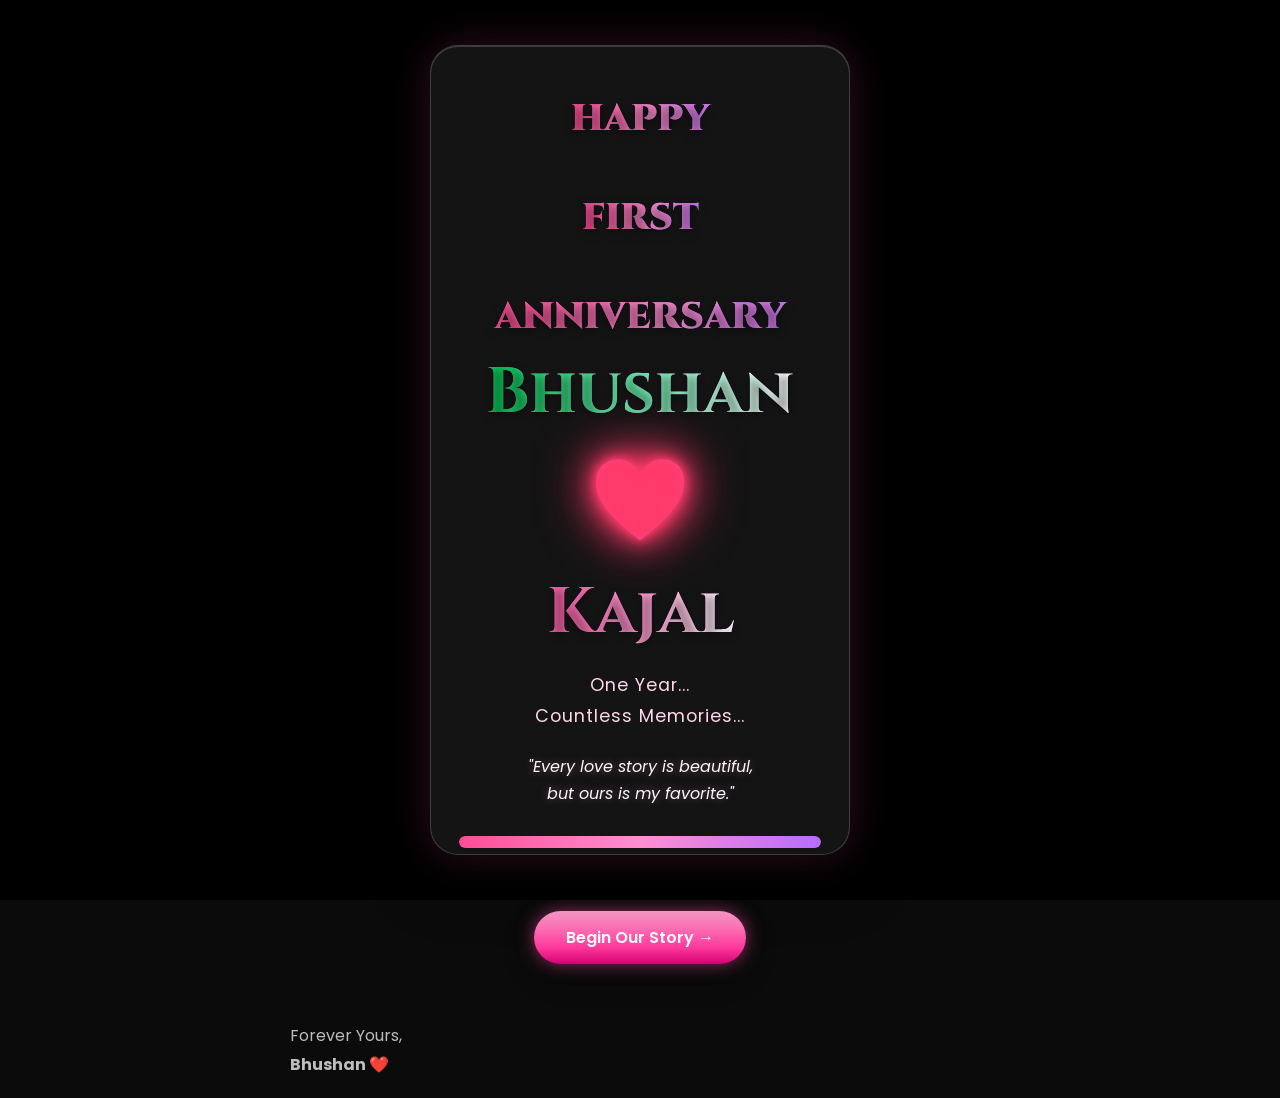
==== commit 44bb946a: "Final" ====
--- a/index.html
+++ b/index.html
@@ -23,9 +23,6 @@
 
     <div class="loader-content">
 
-        <div class="loader-heart">
-            ❤️
-        </div>
 
 <h1 class="loader-title">
 <span>HAPPY</span><br>
--- a/assets/css/style.css
+++ b/assets/css/style.css
@@ -1661,3 +1661,202 @@
 
 }
 
+
+.loader-heart-name{
+    display:flex;
+    justify-content:center;
+    align-items:center;
+    font-size:4rem;
+    color:#ff3b6b;
+    text-shadow:
+        0 0 10px #ff3b6b,
+        0 0 20px #ff3b6b,
+        0 0 40px #ff3b6b,
+        0 0 60px #ff3b6b;
+    animation:heartbeat 1.4s infinite;
+    margin:20px 0;
+    opacity:1 !important;
+    filter:none !important;
+}
+
+
+/* ===== Minute Celebration Popup ===== */
+
+.minute-popup{
+    position:fixed;
+    top:50%;
+    left:50%;
+    transform:translate(-50%,-50%) scale(.9);
+    width:min(90%,520px);
+    padding:28px 24px;
+    border-radius:24px;
+    text-align:center;
+    color:#fff;
+    background:rgba(255,255,255,.12);
+    backdrop-filter:blur(18px);
+    -webkit-backdrop-filter:blur(18px);
+    border:1px solid rgba(255,255,255,.25);
+    box-shadow:0 0 40px rgba(255,105,180,.35);
+    opacity:0;
+    visibility:hidden;
+    z-index:99999;
+    transition:all 1s ease;
+}
+
+.minute-popup.show{
+    opacity:1;
+    visibility:visible;
+    transform:translate(-50%,-50%) scale(1);
+}
+
+.minute-popup .heart{
+    font-size:3rem;
+    display:block;
+    margin-bottom:12px;
+    animation:minuteHeartbeat 1.2s infinite;
+}
+
+.minute-popup p{
+    font-size:1.35rem;
+    line-height:1.6;
+    margin:0;
+}
+
+@keyframes minuteHeartbeat{
+    0%,100%{transform:scale(1);}
+    25%{transform:scale(1.18);}
+    50%{transform:scale(.95);}
+    75%{transform:scale(1.12);}
+}
+
+
+/* ===========================
+   Every Second With You Page
+=========================== */
+
+.our-time-page{
+    background:#000;
+    color:#fff;
+    font-family:'Poppins',sans-serif;
+    overflow-x:hidden;
+    min-height:100vh;
+}
+
+.our-time-container{
+    max-width:1200px;
+    margin:0 auto;
+    padding:60px 20px 80px;
+    text-align:center;
+}
+
+.time-heart{
+    font-size:4rem;
+    animation:heartbeat 1.5s infinite;
+    margin-bottom:20px;
+}
+
+.our-time-container h1{
+    font-size:3rem;
+    background:linear-gradient(90deg,#ff7eb3,#ff4fd8,#ffd700);
+    -webkit-background-clip:text;
+    -webkit-text-fill-color:transparent;
+    margin-bottom:15px;
+}
+
+.time-subtitle{
+    max-width:700px;
+    margin:0 auto 45px;
+    font-size:1.15rem;
+    color:#ddd;
+    line-height:1.8;
+}
+
+.time-counter{
+    display:grid;
+    grid-template-columns:repeat(auto-fit,minmax(140px,1fr));
+    gap:22px;
+    margin-bottom:50px;
+}
+
+.time-card{
+    background:rgba(255,255,255,.08);
+    backdrop-filter:blur(15px);
+    -webkit-backdrop-filter:blur(15px);
+    border:1px solid rgba(255,255,255,.18);
+    border-radius:22px;
+    padding:30px 10px;
+    transition:.35s;
+    box-shadow:0 0 25px rgba(255,105,180,.18);
+}
+
+.time-card:hover{
+    transform:translateY(-8px);
+    box-shadow:0 0 35px rgba(255,105,180,.45);
+}
+
+.time-card span{
+    display:block;
+    font-size:3rem;
+    font-weight:700;
+    color:#fff;
+}
+
+.time-card small{
+    display:block;
+    margin-top:12px;
+    font-size:1rem;
+    color:#ffb6d9;
+    text-transform:uppercase;
+    letter-spacing:2px;
+}
+
+.our-time-container blockquote{
+    max-width:850px;
+    margin:45px auto;
+    font-size:1.3rem;
+    line-height:1.8;
+    font-style:italic;
+    color:#f5d8e8;
+}
+
+.next-btn{
+    display:inline-block;
+    padding:18px 42px;
+    border-radius:999px;
+    background:linear-gradient(90deg,#ff4fd8,#ff7eb3);
+    color:#fff;
+    text-decoration:none;
+    font-size:1.15rem;
+    font-weight:600;
+    box-shadow:0 0 30px rgba(255,105,180,.45);
+    transition:.35s;
+}
+
+.next-btn:hover{
+    transform:scale(1.08);
+    box-shadow:0 0 45px rgba(255,105,180,.7);
+}
+
+@keyframes heartbeat{
+    0%,100%{transform:scale(1);}
+    25%{transform:scale(1.15);}
+    50%{transform:scale(.95);}
+    75%{transform:scale(1.1);}
+}
+
+@media (max-width:768px){
+
+    .our-time-container h1{
+        font-size:2.2rem;
+    }
+
+    .time-card span{
+        font-size:2.3rem;
+    }
+
+    .our-time-container blockquote{
+        font-size:1.05rem;
+    }
+
+}
+
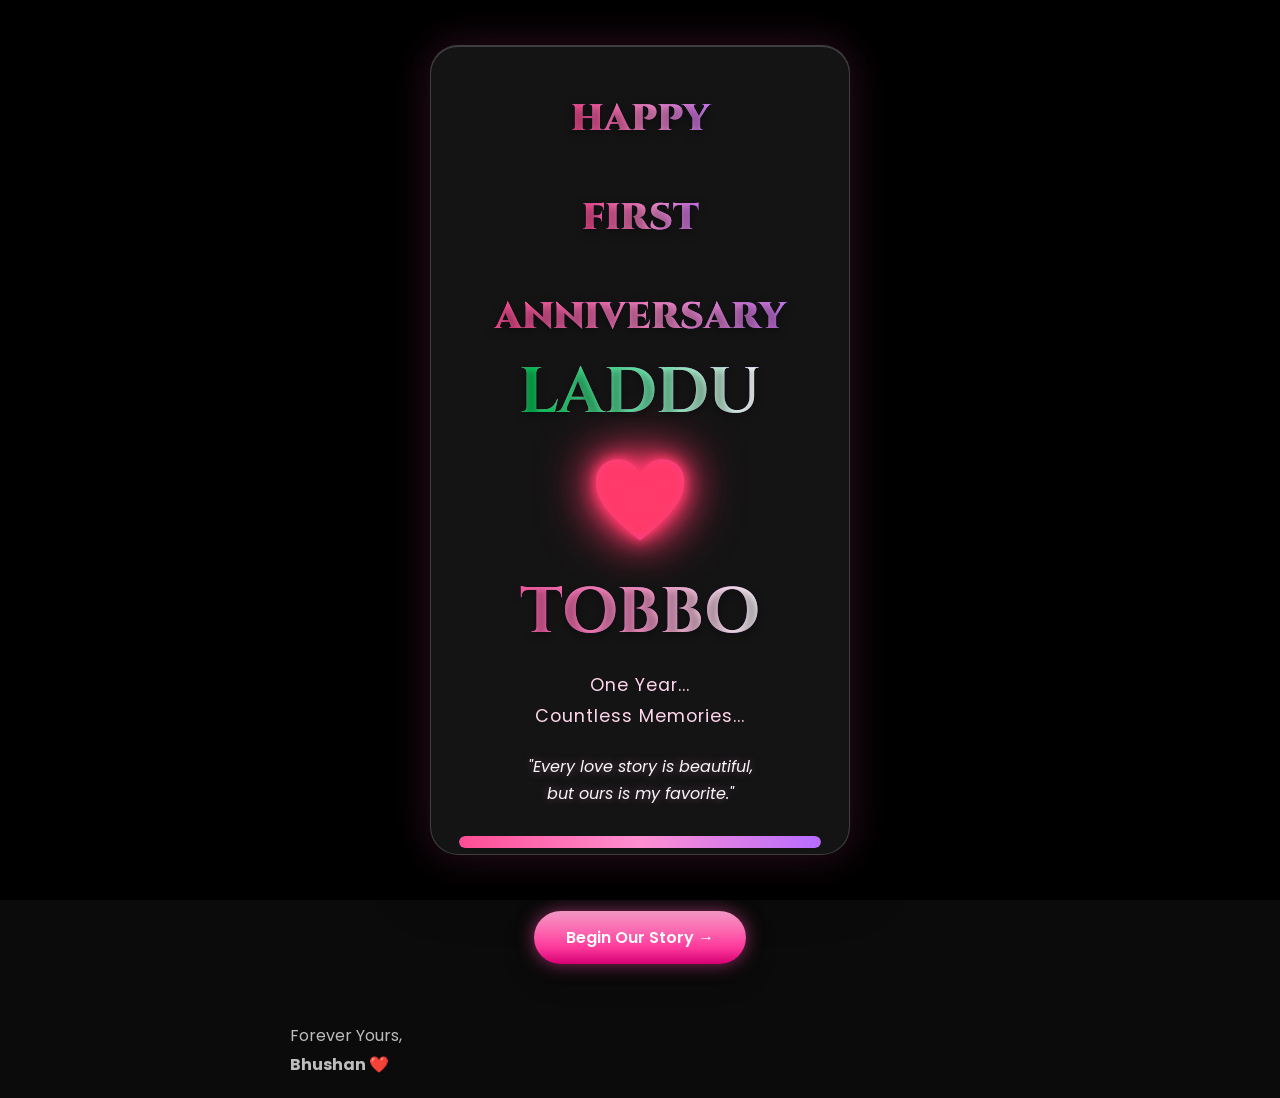
==== commit 043dce0f: "LAST FINAL" ====
--- a/index.html
+++ b/index.html
@@ -31,9 +31,9 @@
 </h1>
 
 <h2 class="loader-names">
-<div>Bhushan</div>
+<div>LADDU</div>
 <div class="loader-heart-name">❤️</div>
-<div>Kajal</div>
+<div>TOBBO</div>
 </h2>
 
         <p class="loader-subtitle">
@@ -85,9 +85,9 @@
 </h1>
 
 <h2 class="hero-names">
-<div>Bhushan</div>
+<div>LADDU</div>
 <div class="love-heart">❤️</div>
-<div>Kajal</div>
+<div>TOBBO</div>
 </h2>
 
         <p class="hero-text">
